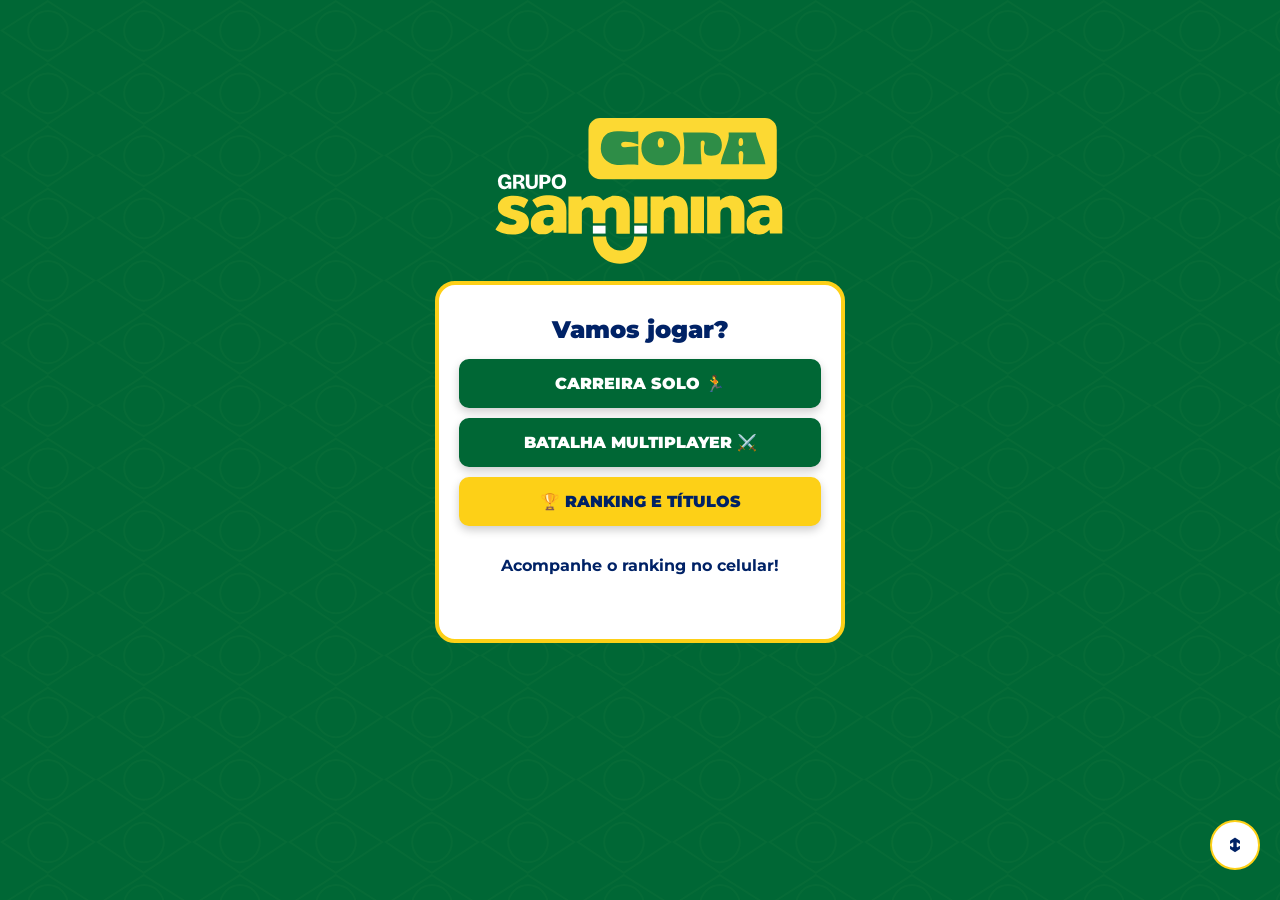
==== index.html @ c52ee36a "Up" ====
<!DOCTYPE html>
<html lang="pt-BR">
<head>
    <meta charset="UTF-8">
    <meta name="viewport" content="width=device-width, initial-scale=1.0">
    <title>Copa Saminina - O Conhecimento é Campeão</title>

    <script src="https://www.gstatic.com/firebasejs/9.1.0/firebase-app-compat.js"></script>
    <script src="https://www.gstatic.com/firebasejs/9.1.0/firebase-database-compat.js"></script>
    <script src="https://cdnjs.cloudflare.com/ajax/libs/qrcodejs/1.0.0/qrcode.min.js"></script>
    <script src="https://cdn.jsdelivr.net/npm/canvas-confetti@1.6.0/dist/confetti.browser.min.js"></script>

    <link rel="stylesheet" href="style.css?v=4.0">
    <link href="https://fonts.googleapis.com/css2?family=Montserrat:wght@400;700;900&display=swap" rel="stylesheet">
</head>
<body>

    <div class="main-wrapper">
        <div class="logo-container">
            <img src="logo/samininacopa.svg" class="logo-marca" onclick="verificarSenhaReset()">
        </div>

        <div class="quiz-container">
            
            <div id="tela-modo">
                <h2>Vamos jogar?</h2>
                <div class="botoes-modo">
                    <button onclick="selecionarModo('solo')" class="btn-modo">Carreira Solo 🏃</button>
                    <button onclick="selecionarModo('batalha')" class="btn-modo">Batalha Multiplayer ⚔️</button>
                    <button onclick="abrirRankingMestreInicio()" class="btn-modo btn-ranking">🏆 Ranking e Títulos</button>
                </div>
                <div class="qrcode-wrapper">
                    <p>Acompanhe o ranking no celular!</p>
                    <div id="qrcode-container"></div>
                </div>
            </div>

            <div id="tela-inicial" class="escondido">
                <div id="btn-voltar-registro" onclick="voltarParaModos()">✖</div>
                
                <h2>Registro dos Craques</h2>
                <div class="campos-cadastro">
                    <input type="text" id="input-nome1" placeholder="Nome Jogador 1" maxlength="18">
                    <div class="botoes-avatar" id="avatar-j1">
                        <img src="img/1.jpg" class="img-avatar-opcao" onclick="selecionarAvatar(1, 0, this)">
                        <img src="img/2.jpg" class="img-avatar-opcao" onclick="selecionarAvatar(1, 1, this)">
                        <img src="img/3.jpg" class="img-avatar-opcao" onclick="selecionarAvatar(1, 2, this)">
                        <img src="img/4.jpg" class="img-avatar-opcao" onclick="selecionarAvatar(1, 3, this)">
                    </div>
                    
                    <div id="container-avatar2" class="escondido">
                        <input type="text" id="input-nome2" placeholder="Nome Jogador 2" maxlength="18">
                        <div class="botoes-avatar" id="avatar-j2">
                            <img src="img/1.jpg" class="img-avatar-opcao" onclick="selecionarAvatar(2, 0, this)">
                            <img src="img/2.jpg" class="img-avatar-opcao" onclick="selecionarAvatar(2, 1, this)">
                            <img src="img/3.jpg" class="img-avatar-opcao" onclick="selecionarAvatar(2, 2, this)">
                            <img src="img/4.jpg" class="img-avatar-opcao" onclick="selecionarAvatar(2, 3, this)">
                        </div>
                    </div>
                </div>
                <button onclick="validarComeco()">Iniciar Partida</button>
            </div>

            <div id="tela-quiz" class="escondido">
                <div id="btn-desistir" onclick="confirmarDesistencia()">✖</div>
                
                <div class="placar-transmissao">
                    <div class="placar-item placar-item-j1">
                        <img id="img-avatar-placar1" src="" class="avatar-circular size-p">
                        <div class="placar-time" id="placar-nome-j1">JOGADOR 1</div>
                    </div>
                    <div class="placar-score">
                        <span id="placar-pts-j1">0</span>
                        <span class="placar-vs">X</span>
                        <span id="placar-pts-j2">0</span>
                    </div>
                    <div class="placar-item placar-item-j2">
                        <div class="placar-time" id="placar-nome-j2">JOGADOR 2</div>
                        <img id="img-avatar-placar2" src="" class="avatar-circular size-p">
                    </div>
                </div>

                <div id="quiz-content-area">
                    <div id="aviso-turno-nome" class="turno-destaque" style="margin-bottom: 15px; font-size: 20px;">Vez de: JOGADOR</div>
                    <div id="streak-popup" class="streak-msg"></div>
                    <div class="progresso" id="barra-progresso">Pergunta 1 de 10</div>
                    <h3 id="texto-pergunta">Pergunta?</h3>
                    <div id="feedback-acerto" class="escondido feedback-text">Gooooool! 🎉</div>
                    <div id="feedback-erro" class="escondido feedback-text">Para fora!</div>
                    <div id="area-botoes"></div>
                </div>
            </div>

            <div id="tela-resultado" class="escondido">
                <img id="img-avatar-vencedor" src="" class="avatar-circular size-g">
                <h2 id="titulo-vencedor">Fim de Jogo!</h2>
                <p id="mensagem-final" style="white-space: pre-line;"></p>
                
                <div id="secao-pesquisa">
                    <p style="margin-top: 15px; font-weight: 900; color: var(--color-blue);">O que achou da experiência?</p>
                    <div class="emoji-container">
                        <span class="emoji-btn" onclick="enviarPesquisa('amei')">😍</span>
                        <span class="emoji-btn" onclick="enviarPesquisa('curti')">🙂</span>
                        <span class="emoji-btn" onclick="enviarPesquisa('mais-ou-menos')">😐</span>
                        <span class="emoji-btn" onclick="enviarPesquisa('nao-curti')">🙁</span>
                    </div>
                </div>
                
                <button onclick="gerarDesafio()" class="btn-desafio">🔥 Desafiar Amigo</button>
                <button onclick="abrirRankingMestreResultado()" class="btn-ranking">🏆 Ranking Completo</button>
                <button onclick="location.reload()">Novo Jogo</button>
            </div>
        </div>

        <div id="timer-container" class="escondido">
            <div id="timer-display" class="timer-display">Tempo: 30s</div>
        </div>
    </div>

    <div id="modal-desafio" class="escondido modal-overlay" onclick="fecharModalDesafio()">
        <div class="modal-content" onclick="event.stopPropagation()">
            <span class="fechar-modal" onclick="fecharModalDesafio()">×</span>
            <h3>Duvido bater meu recorde! ⚽</h3>
            <div id="qrcode-desafio"></div>
        </div>
    </div>

    <button id="btn-musica-toggle" onclick="toggleMusica()">
        <span id="musica-icone">🔊</span>
    </button>

    <button id="btn-fullscreen" onclick="toggleFullscreen()">
        <span>↕️</span>
    </button>

    <script src="script.js"></script>
</body>
</html>
---- style.css ----
:root {
    --color-green: #006735;
    --color-yellow: #FDD017;
    --color-blue: #002266;
    --color-white: #FFFFFF;
    --color-red: #dc3545;
}

* {
    box-sizing: border-box;
    margin: 0;
    padding: 0;
    font-family: 'Montserrat', sans-serif;
}

body {
    background-color: var(--color-green);
    background-image: none;
    display: flex;
    justify-content: center;
    align-items: center;
    min-height: 10vh;
    margin: 0;
    padding: 0;
    overflow-x: hidden;
    position: relative;
}

body::before {
    content: "";
    position: fixed;
    inset: 0;
    background-image: url('logo/bk_1.svg');
    background-size: 15%;
    background-repeat: repeat;
    background-position: top left;
    opacity: 0.10;
    pointer-events: none;
    z-index: 0;
}

.escondido {
    display: none !important;
}

.main-wrapper {
    position: relative;
    z-index: 1;
    display: flex;
    flex-direction: column;
    align-items: center;
    width: 100%;
    max-width: 450px;
    padding: 20px;
}

.logo-container {
    margin-bottom: 2%;
    position: relative;
    z-index: 1;
}

.logo-marca {
    padding-top: 30%;
    width: 100%;
    height: auto;
    display: block;
    cursor: pointer;
    filter: none;
}

.quiz-container,
.tv-container {
    background: var(--color-white);
    border-radius: 20px;
    padding: 30px 20px;
    width: 100%;
    box-shadow: none;
    text-align: center;
    position: relative;
    border: 4px solid var(--color-yellow);
}

h2,
h3 {
    color: var(--color-blue);
    margin-bottom: 15px;
    font-weight: 900;
}

input[type="text"] {
    width: 100%;
    padding: 15px;
    border: 2px solid #ccc;
    border-radius: 10px;
    margin-bottom: 10px;
    font-size: 16px;
    font-weight: bold;
    text-align: center;
    text-transform: uppercase;
    color: var(--color-blue);
}

input[type="text"]:focus {
    border-color: var(--color-blue);
    outline: none;
}

button {
    background: var(--color-blue);
    color: var(--color-white);
    border: none;
    padding: 15px;
    border-radius: 10px;
    font-weight: 900;
    font-size: 16px;
    cursor: pointer;
    width: 100%;
    margin-bottom: 10px;
    transition: 0.2s;
    text-transform: uppercase;
    box-shadow: 0 4px 10px rgba(0, 0, 0, 0.2);
}

button:active {
    transform: scale(0.95);
}

.btn-modo {
    background: var(--color-green);
}

.btn-ranking {
    background: var(--color-yellow);
    color: var(--color-blue);
}

.btn-desafio {
    background: #25D366;
    color: white;
}

#tela-inicial {
    position: relative;
    padding-top: 10px;
}

#btn-voltar-registro {
    position: absolute;
    top: -14px;
    right: -14px;
    width: 38px;
    height: 38px;
    border-radius: 50%;
    background: var(--color-red);
    color: #fff;
    display: flex;
    align-items: center;
    justify-content: center;
    font-size: 18px;
    font-weight: 900;
    cursor: pointer;
    border: 3px solid #fff;
    z-index: 20;
    box-shadow: none;
}

.campos-cadastro {
    display: flex;
    flex-direction: column;
    gap: 8px;
}

.botoes-avatar {
    display: flex;
    justify-content: center;
    gap: 10px;
    margin-bottom: 20px;
}

.img-avatar-opcao {
    width: 60px;
    height: 60px;
    border-radius: 50%;
    border: 3px solid transparent;
    cursor: pointer;
    transition: 0.2s;
    object-fit: cover;
}

.img-avatar-opcao.selecionado {
    border-color: var(--color-yellow);
    transform: scale(1.1);
    box-shadow: 0 0 10px var(--color-yellow);
}

.avatar-circular {
    border-radius: 50%;
    object-fit: cover;
    border: 3px solid var(--color-yellow);
    background: white;
}

.size-p {
    width: 50px;
    height: 50px;
}

.size-g {
    width: 120px;
    height: 120px;
    margin: 0 auto 15px;
    display: block;
}

#tela-quiz {
    display: flex;
    flex-direction: column;
    align-items: center;
    position: relative;
}

#btn-desistir {
    position: absolute;
    top: -20px;
    right: -20px;
    background: var(--color-red);
    color: white;
    width: 40px;
    height: 40px;
    border-radius: 50%;
    display: flex;
    align-items: center;
    justify-content: center;
    font-weight: 900;
    cursor: pointer;
    border: 3px solid white;
    box-shadow: none;
    z-index: 20;
}

.placar-transmissao {
    background: var(--color-blue);
    color: white;
    display: flex;
    align-items: center;
    justify-content: space-between;
    padding: 15px 10px;
    border-radius: 10px;
    border-bottom: 4px solid var(--color-yellow);
    margin-bottom: 25px;
    font-family: 'Montserrat', sans-serif;
    box-shadow: none;
    width: 100%;
}

.placar-item {
    display: flex;
    align-items: center;
    gap: 8px;
    flex: 1;
    transition: opacity 0.3s ease;
}

.placar-item-j1 {
    justify-content: flex-end;
}

.placar-item-j2 {
    justify-content: flex-start;
}

.placar-time {
    font-weight: 900;
    font-size: 13px;
    text-transform: uppercase;
    max-width: 75px;
    word-wrap: break-word;
    line-height: 1.1;
}

.placar-item-j1 .placar-time {
    text-align: right;
}

.placar-item-j2 .placar-time {
    text-align: left;
}

.placar-score {
    background: var(--color-yellow);
    color: var(--color-blue);
    padding: 5px 15px;
    font-size: 26px;
    font-weight: 900;
    border-radius: 8px;
    margin: 0 10px;
    min-width: 90px;
    text-align: center;
    display: flex;
    align-items: center;
    justify-content: center;
}

.placar-vs {
    font-size: 14px;
    font-weight: 400;
    margin: 0 8px;
    opacity: 0.7;
}

#quiz-content-area {
    display: flex;
    flex-direction: column;
    align-items: center;
    width: 100%;
}

.progresso {
    color: #666;
    font-size: 14px;
    margin-bottom: 10px;
    font-weight: bold;
    text-transform: uppercase;
}

#texto-pergunta {
    color: var(--color-blue);
    font-size: 18px;
    margin-bottom: 20px;
    font-weight: 900;
    line-height: 1.4;
}

.btn-resposta {
    background: white;
    color: var(--color-blue);
    border: 2px solid var(--color-blue);
    margin-bottom: 10px;
}

.btn-resposta:hover {
    background: #f0f4ff;
}

.btn-resposta.correta {
    background: var(--color-green);
    color: white;
    border-color: var(--color-green);
}

.btn-resposta.errada {
    background: var(--color-red);
    color: white;
    border-color: var(--color-red);
}

.ouro-active {
    border: 4px solid #DAA520 !important;
    box-shadow: 0 0 20px rgba(218, 165, 32, 0.5) !important;
}

.feedback-text {
    font-size: 24px;
    font-weight: 900;
    margin: 10px 0;
    text-transform: uppercase;
}

#feedback-acerto {
    color: var(--color-green);
}

#feedback-erro {
    color: var(--color-red);
}

.streak-msg {
    color: #DAA520;
    font-weight: 900;
    font-size: 16px;
    min-height: 20px;
    margin-bottom: 10px;
}

#aviso-turno-nome {
    text-align: center;
}

.turno-destaque {
    background: var(--color-yellow);
    color: var(--color-blue);
    font-weight: 900;
    font-size: 18px;
    padding: 10px 18px;
    border-radius: 12px;
    display: inline-block;
    margin-bottom: 15px;
    border: 2px solid var(--color-blue);
    box-shadow: none;
    text-transform: uppercase;
}

.lista-ranking-container {
    max-height: 350px;
    overflow-y: auto;
    padding-right: 5px;
    margin-bottom: 15px;
}

.lista-ranking-container::-webkit-scrollbar {
    width: 8px;
}

.lista-ranking-container::-webkit-scrollbar-thumb {
    background: var(--color-yellow);
    border-radius: 10px;
}

.ranking-item {
    display: flex;
    align-items: center;
    background: #f8f9fa;
    margin-bottom: 10px;
    padding: 10px;
    border-radius: 10px;
    border: 1px solid #ddd;
    text-align: left;
}

.ranking-pos {
    width: 40px;
    font-weight: 900;
    color: var(--color-blue);
    text-align: center;
}

.ranking-avatar {
    width: 45px;
    height: 45px;
    border-radius: 50%;
    border: 2px solid var(--color-yellow);
    margin: 0 15px;
    object-fit: cover;
}

.ranking-info {
    flex-grow: 1;
    color: var(--color-blue);
    line-height: 1.3;
    font-size: 14px;
}

.ranking-info b {
    font-size: 16px;
    text-transform: uppercase;
}

.ranking-info span {
    color: #555;
    font-size: 12px;
    font-weight: bold;
}

.divisor {
    border: 0;
    border-top: 2px dashed #ccc;
    margin: 15px 0;
}

.faixa-transmissao {
    position: fixed;
    left: 0;
    width: 100%;
    background: var(--color-yellow);
    color: var(--color-blue);
    padding: 12px 0;
    font-size: 18px;
    font-weight: 900;
    text-transform: uppercase;
    z-index: 2000;
    display: flex;
    white-space: nowrap;
    box-shadow: none;
    overflow: hidden;
}

.faixa-top {
    top: 0;
    border-bottom: 3px solid #002266;
}

.faixa-bottom {
    bottom: 0;
    border-top: 3px solid #002266;
}

.marquee-content {
    display: flex;
    animation: rolarTexto 40s linear infinite;
}

.marquee-texto {
    padding-right: 50px;
}

@keyframes rolarTexto {
    0% {
        transform: translateX(0);
    }
    100% {
        transform: translateX(-50%);
    }
}

.texto-destaque {
    color: var(--color-green);
    text-shadow: 1px 1px 0px #fff;
}

.qrcode-wrapper {
    margin-top: 20px;
    font-weight: bold;
    color: var(--color-blue);
}

#qrcode-container,
#qrcode-desafio {
    display: inline-block;
    justify-content: center;
    margin-top: 10px;
    padding: 10px;
    background: white;
    border-radius: 10px;
}

.emoji-container {
    display: flex;
    justify-content: center;
    gap: 15px;
    margin: 15px 0;
}

.emoji-btn {
    font-size: 30px;
    cursor: pointer;
    transition: 0.2s;
}

.emoji-btn:hover {
    transform: scale(1.3);
}

.modal-overlay {
    position: fixed;
    top: 0;
    left: 0;
    width: 100%;
    height: 100%;
    background: rgba(0, 0, 0, 0.8);
    display: flex;
    justify-content: center;
    align-items: center;
    z-index: 3000;
}

.modal-content {
    background: white;
    padding: 30px;
    border-radius: 20px;
    text-align: center;
    position: relative;
    max-width: 320px;
    border: 4px solid var(--color-yellow);
}

.fechar-modal {
    position: absolute;
    top: 5px;
    right: 15px;
    font-size: 30px;
    font-weight: bold;
    cursor: pointer;
    color: #333;
}

#timer-container {
    position: fixed;
    top: 15px;
    background: white;
    color: var(--color-blue);
    padding: 10px 25px;
    border-radius: 10px;
    font-weight: 900;
    font-size: 18px;
    box-shadow: none;
    z-index: 100;
    border: 3px solid var(--color-yellow);
}

#btn-musica-toggle,
#btn-fullscreen {
    position: fixed;
    bottom: 20px;
    width: 50px;
    height: 50px;
    border-radius: 50%;
    padding: 0;
    justify-content: center;
    align-items: center;
    font-size: 20px;
    background: white;
    color: var(--color-blue);
    box-shadow: none;
    z-index: 100;
    border: 2px solid var(--color-yellow);
}

#btn-musica-toggle {
    left: 20px;
    display: none;
}

#btn-musica-toggle.visivel {
    display: flex;
}

#btn-fullscreen {
    right: 20px;
    display: flex;
}
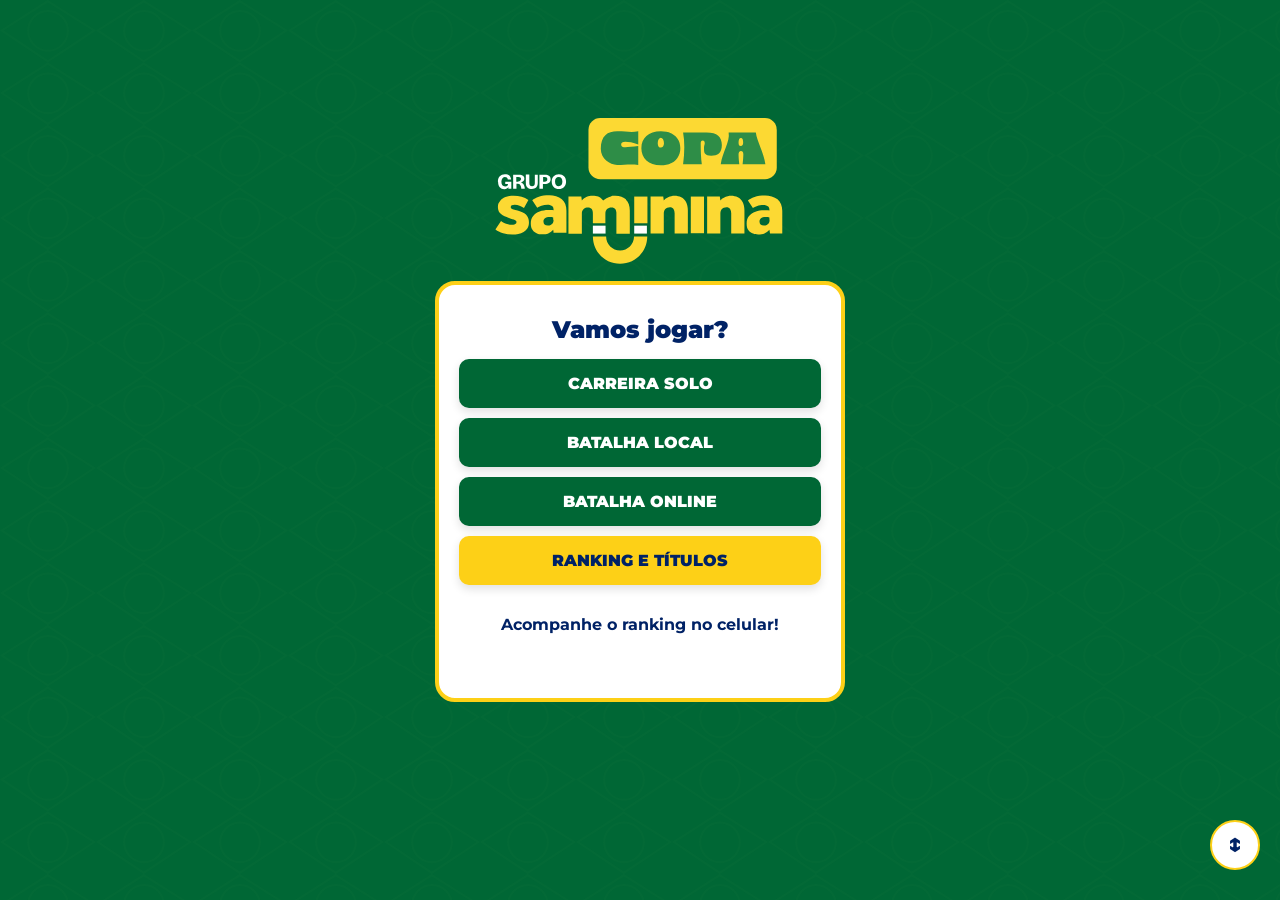
==== commit e923805b: "Up" ====
--- a/index.html
+++ b/index.html
@@ -1,138 +1,169 @@
-<!DOCTYPE html>
-<html lang="pt-BR">
-<head>
-    <meta charset="UTF-8">
-    <meta name="viewport" content="width=device-width, initial-scale=1.0">
-    <title>Copa Saminina - O Conhecimento é Campeão</title>
-
-    <script src="https://www.gstatic.com/firebasejs/9.1.0/firebase-app-compat.js"></script>
-    <script src="https://www.gstatic.com/firebasejs/9.1.0/firebase-database-compat.js"></script>
-    <script src="https://cdnjs.cloudflare.com/ajax/libs/qrcodejs/1.0.0/qrcode.min.js"></script>
-    <script src="https://cdn.jsdelivr.net/npm/canvas-confetti@1.6.0/dist/confetti.browser.min.js"></script>
-
-    <link rel="stylesheet" href="style.css?v=4.0">
-    <link href="https://fonts.googleapis.com/css2?family=Montserrat:wght@400;700;900&display=swap" rel="stylesheet">
-</head>
-<body>
-
-    <div class="main-wrapper">
-        <div class="logo-container">
-            <img src="logo/samininacopa.svg" class="logo-marca" onclick="verificarSenhaReset()">
-        </div>
-
-        <div class="quiz-container">
-            
-            <div id="tela-modo">
-                <h2>Vamos jogar?</h2>
-                <div class="botoes-modo">
-                    <button onclick="selecionarModo('solo')" class="btn-modo">Carreira Solo 🏃</button>
-                    <button onclick="selecionarModo('batalha')" class="btn-modo">Batalha Multiplayer ⚔️</button>
-                    <button onclick="abrirRankingMestreInicio()" class="btn-modo btn-ranking">🏆 Ranking e Títulos</button>
-                </div>
-                <div class="qrcode-wrapper">
-                    <p>Acompanhe o ranking no celular!</p>
-                    <div id="qrcode-container"></div>
-                </div>
-            </div>
-
-            <div id="tela-inicial" class="escondido">
-                <div id="btn-voltar-registro" onclick="voltarParaModos()">✖</div>
-                
-                <h2>Registro dos Craques</h2>
-                <div class="campos-cadastro">
-                    <input type="text" id="input-nome1" placeholder="Nome Jogador 1" maxlength="18">
-                    <div class="botoes-avatar" id="avatar-j1">
-                        <img src="img/1.jpg" class="img-avatar-opcao" onclick="selecionarAvatar(1, 0, this)">
-                        <img src="img/2.jpg" class="img-avatar-opcao" onclick="selecionarAvatar(1, 1, this)">
-                        <img src="img/3.jpg" class="img-avatar-opcao" onclick="selecionarAvatar(1, 2, this)">
-                        <img src="img/4.jpg" class="img-avatar-opcao" onclick="selecionarAvatar(1, 3, this)">
-                    </div>
-                    
-                    <div id="container-avatar2" class="escondido">
-                        <input type="text" id="input-nome2" placeholder="Nome Jogador 2" maxlength="18">
-                        <div class="botoes-avatar" id="avatar-j2">
-                            <img src="img/1.jpg" class="img-avatar-opcao" onclick="selecionarAvatar(2, 0, this)">
-                            <img src="img/2.jpg" class="img-avatar-opcao" onclick="selecionarAvatar(2, 1, this)">
-                            <img src="img/3.jpg" class="img-avatar-opcao" onclick="selecionarAvatar(2, 2, this)">
-                            <img src="img/4.jpg" class="img-avatar-opcao" onclick="selecionarAvatar(2, 3, this)">
-                        </div>
-                    </div>
-                </div>
-                <button onclick="validarComeco()">Iniciar Partida</button>
-            </div>
-
-            <div id="tela-quiz" class="escondido">
-                <div id="btn-desistir" onclick="confirmarDesistencia()">✖</div>
-                
-                <div class="placar-transmissao">
-                    <div class="placar-item placar-item-j1">
-                        <img id="img-avatar-placar1" src="" class="avatar-circular size-p">
-                        <div class="placar-time" id="placar-nome-j1">JOGADOR 1</div>
-                    </div>
-                    <div class="placar-score">
-                        <span id="placar-pts-j1">0</span>
-                        <span class="placar-vs">X</span>
-                        <span id="placar-pts-j2">0</span>
-                    </div>
-                    <div class="placar-item placar-item-j2">
-                        <div class="placar-time" id="placar-nome-j2">JOGADOR 2</div>
-                        <img id="img-avatar-placar2" src="" class="avatar-circular size-p">
-                    </div>
-                </div>
-
-                <div id="quiz-content-area">
-                    <div id="aviso-turno-nome" class="turno-destaque" style="margin-bottom: 15px; font-size: 20px;">Vez de: JOGADOR</div>
-                    <div id="streak-popup" class="streak-msg"></div>
-                    <div class="progresso" id="barra-progresso">Pergunta 1 de 10</div>
-                    <h3 id="texto-pergunta">Pergunta?</h3>
-                    <div id="feedback-acerto" class="escondido feedback-text">Gooooool! 🎉</div>
-                    <div id="feedback-erro" class="escondido feedback-text">Para fora!</div>
-                    <div id="area-botoes"></div>
-                </div>
-            </div>
-
-            <div id="tela-resultado" class="escondido">
-                <img id="img-avatar-vencedor" src="" class="avatar-circular size-g">
-                <h2 id="titulo-vencedor">Fim de Jogo!</h2>
-                <p id="mensagem-final" style="white-space: pre-line;"></p>
-                
-                <div id="secao-pesquisa">
-                    <p style="margin-top: 15px; font-weight: 900; color: var(--color-blue);">O que achou da experiência?</p>
-                    <div class="emoji-container">
-                        <span class="emoji-btn" onclick="enviarPesquisa('amei')">😍</span>
-                        <span class="emoji-btn" onclick="enviarPesquisa('curti')">🙂</span>
-                        <span class="emoji-btn" onclick="enviarPesquisa('mais-ou-menos')">😐</span>
-                        <span class="emoji-btn" onclick="enviarPesquisa('nao-curti')">🙁</span>
-                    </div>
-                </div>
-                
-                <button onclick="gerarDesafio()" class="btn-desafio">🔥 Desafiar Amigo</button>
-                <button onclick="abrirRankingMestreResultado()" class="btn-ranking">🏆 Ranking Completo</button>
-                <button onclick="location.reload()">Novo Jogo</button>
-            </div>
-        </div>
-
-        <div id="timer-container" class="escondido">
-            <div id="timer-display" class="timer-display">Tempo: 30s</div>
-        </div>
-    </div>
-
-    <div id="modal-desafio" class="escondido modal-overlay" onclick="fecharModalDesafio()">
-        <div class="modal-content" onclick="event.stopPropagation()">
-            <span class="fechar-modal" onclick="fecharModalDesafio()">×</span>
-            <h3>Duvido bater meu recorde! ⚽</h3>
-            <div id="qrcode-desafio"></div>
-        </div>
-    </div>
-
-    <button id="btn-musica-toggle" onclick="toggleMusica()">
-        <span id="musica-icone">🔊</span>
-    </button>
-
-    <button id="btn-fullscreen" onclick="toggleFullscreen()">
-        <span>↕️</span>
-    </button>
-
-    <script src="script.js"></script>
-</body>
-</html>+<!DOCTYPE html>
+<html lang="pt-BR">
+<head>
+    <meta charset="UTF-8">
+    <meta name="viewport" content="width=device-width, initial-scale=1.0">
+    <title>Copa Saminina - O Conhecimento é Campeão</title>
+
+    <script src="https://www.gstatic.com/firebasejs/9.1.0/firebase-app-compat.js"></script>
+    <script src="https://www.gstatic.com/firebasejs/9.1.0/firebase-database-compat.js"></script>
+    <script src="https://cdnjs.cloudflare.com/ajax/libs/qrcodejs/1.0.0/qrcode.min.js"></script>
+    <script src="https://cdn.jsdelivr.net/npm/canvas-confetti@1.6.0/dist/confetti.browser.min.js"></script>
+
+    <link rel="stylesheet" href="style.css?v=8.0">
+    <link href="https://fonts.googleapis.com/css2?family=Montserrat:wght@400;700;900&display=swap" rel="stylesheet">
+</head>
+<body>
+    <div id="modal-compartilhar" class="escondido modal-overlay" onclick="fecharModalCompartilhar()">
+  <div class="modal-content" onclick="event.stopPropagation()">
+    <span class="fechar-modal" onclick="fecharModalCompartilhar()">×</span>
+    <h3>Sala criada com sucesso</h3>
+    <p>Compartilhe o link com seu amigo para ele entrar na partida.</p>
+
+    <input type="text" id="input-link-sala" readonly>
+
+    <button onclick="copiarLinkSala()">Copiar link</button>
+    <button onclick="compartilharWhatsapp()" class="btn-desafio">Enviar no WhatsApp</button>
+
+    <p style="margin-top: 10px;">Aguardando o amigo entrar...</p>
+  </div>
+</div>
+
+    <div class="main-wrapper">
+        <div class="logo-container">
+            <img src="logo/samininacopa.svg" class="logo-marca" onclick="verificarSenhaReset()" alt="Copa Saminina">
+        </div>
+
+        <div class="quiz-container">
+            <div id="tela-modo">
+                <h2>Vamos jogar?</h2>
+                <div class="botoes-modo">
+                    <button onclick="selecionarModo('solo')" class="btn-modo">Carreira Solo</button>
+                    <button onclick="selecionarModo('local')" class="btn-modo">Batalha Local</button>
+                    <button onclick="selecionarModo('online')" class="btn-modo">Batalha Online</button>
+                    <button onclick="abrirRankingMestreInicio()" class="btn-modo btn-ranking">Ranking e Títulos</button>
+                </div>
+                <div class="qrcode-wrapper">
+                    <p>Acompanhe o ranking no celular!</p>
+                    <div id="qrcode-container"></div>
+                </div>
+            </div>
+
+            <div id="tela-inicial" class="escondido">
+                <div id="btn-voltar-registro" onclick="voltarParaModos()">✖</div>
+
+                <h2 id="titulo-registro">Registro dos Craques</h2>
+
+                <div class="campos-cadastro">
+                    <input type="text" id="input-nome1" placeholder="Nome do Jogador" maxlength="18">
+                    <div class="botoes-avatar" id="avatar-j1">
+                        <img src="img/1.jpg" class="img-avatar-opcao" onclick="selecionarAvatar(1, 0, this)">
+                        <img src="img/2.jpg" class="img-avatar-opcao" onclick="selecionarAvatar(1, 1, this)">
+                        <img src="img/3.jpg" class="img-avatar-opcao" onclick="selecionarAvatar(1, 2, this)">
+                        <img src="img/4.jpg" class="img-avatar-opcao" onclick="selecionarAvatar(1, 3, this)">
+                    </div>
+
+                    <div id="container-avatar2" class="escondido">
+                        <input type="text" id="input-nome2" placeholder="Nome do Jogador 2" maxlength="18">
+                        <div class="botoes-avatar" id="avatar-j2">
+                            <img src="img/1.jpg" class="img-avatar-opcao" onclick="selecionarAvatar(2, 0, this)">
+                            <img src="img/2.jpg" class="img-avatar-opcao" onclick="selecionarAvatar(2, 1, this)">
+                            <img src="img/3.jpg" class="img-avatar-opcao" onclick="selecionarAvatar(2, 2, this)">
+                            <img src="img/4.jpg" class="img-avatar-opcao" onclick="selecionarAvatar(2, 3, this)">
+                        </div>
+                    </div>
+                </div>
+
+                <div id="painel-online" class="escondido online-panel">
+                    <p id="online-label-convite" class="online-status escondido"></p>
+                    <div id="online-acoes-entrada" class="online-actions escondido">
+                        <button id="btn-criar-sala" onclick="criarSalaOnline()" class="btn-modo">Criar sala online</button>
+                        <button id="btn-entrar-sala" onclick="entrarSalaOnline()" class="btn-modo escondido">Entrar na sala</button>
+                    </div>
+
+                    <div id="bloco-link-sala" class="escondido">
+                        <p id="online-status-text" class="online-status">Aguardando seu amigo entrar...</p>
+                        <div class="sala-link-box">
+                            <input type="text" id="input-link-sala" readonly>
+                        </div>
+                        <div class="online-actions two-buttons">
+                            <button onclick="compartilharSalaWhatsApp()" class="btn-desafio">Enviar no WhatsApp</button>
+                            <button onclick="copiarLinkSala()" class="btn-ranking">Copiar link</button>
+                        </div>
+                    </div>
+                </div>
+
+                <button id="btn-iniciar-local" onclick="validarComeco()">Iniciar Partida</button>
+            </div>
+
+            <div id="tela-quiz" class="escondido">
+                <div id="btn-desistir" onclick="confirmarDesistencia()">✖</div>
+
+                <div class="placar-transmissao">
+                    <div class="placar-item placar-item-j1">
+                        <img id="img-avatar-placar1" src="" class="avatar-circular size-p">
+                        <div class="placar-time" id="placar-nome-j1">JOGADOR 1</div>
+                    </div>
+                    <div class="placar-score">
+                        <span id="placar-pts-j1">0</span>
+                        <span class="placar-vs">X</span>
+                        <span id="placar-pts-j2">0</span>
+                    </div>
+                    <div class="placar-item placar-item-j2">
+                        <div class="placar-time" id="placar-nome-j2">JOGADOR 2</div>
+                        <img id="img-avatar-placar2" src="" class="avatar-circular size-p">
+                    </div>
+                </div>
+
+                <div id="quiz-content-area">
+                    <div id="aviso-turno-nome" class="turno-destaque">Vez de: JOGADOR</div>
+                    <div id="online-espera-msg" class="online-espera escondido">Aguardando a resposta do outro jogador...</div>
+                    <div id="streak-popup" class="streak-msg"></div>
+                    <div class="progresso" id="barra-progresso">Pergunta 1 de 10</div>
+                    <h3 id="texto-pergunta">Pergunta?</h3>
+                    <div id="feedback-acerto" class="escondido feedback-text">Gooooool!</div>
+                    <div id="feedback-erro" class="escondido feedback-text">Para fora!</div>
+                    <div id="area-botoes"></div>
+                </div>
+            </div>
+
+            <div id="tela-resultado" class="escondido">
+                <img id="img-avatar-vencedor" src="" class="avatar-circular size-g">
+                <h2 id="titulo-vencedor">Fim de Jogo!</h2>
+                <p id="mensagem-final" style="white-space: pre-line;"></p>
+
+                <div id="secao-pesquisa">
+                    <p style="margin-top: 15px; font-weight: 900; color: var(--color-blue);">O que achou da experiência?</p>
+                    <div class="emoji-container">
+                        <span class="emoji-btn" onclick="enviarPesquisa('amei')">😍</span>
+                        <span class="emoji-btn" onclick="enviarPesquisa('curti')">🙂</span>
+                        <span class="emoji-btn" onclick="enviarPesquisa('mais-ou-menos')">😐</span>
+                        <span class="emoji-btn" onclick="enviarPesquisa('nao-curti')">🙁</span>
+                    </div>
+                </div>
+
+                <button onclick="gerarDesafio()" class="btn-desafio">Desafiar amigo</button>
+                <button onclick="abrirRankingMestreResultado()" class="btn-ranking">Ranking completo</button>
+                <button onclick="location.href='index.html'">Novo jogo</button>
+            </div>
+        </div>
+
+        <div id="timer-container" class="escondido">
+            <div id="timer-display" class="timer-display">Tempo: 30s</div>
+        </div>
+    </div>
+
+    <div id="modal-desafio" class="escondido modal-overlay" onclick="fecharModalDesafio()">
+        <div class="modal-content" onclick="event.stopPropagation()">
+            <span class="fechar-modal" onclick="fecharModalDesafio()">×</span>
+            <h3>Duvido bater meu recorde!</h3>
+            <div id="qrcode-desafio"></div>
+        </div>
+    </div>
+
+    <button id="btn-musica-toggle" onclick="toggleMusica()"><span id="musica-icone">🔊</span></button>
+    <button id="btn-fullscreen" onclick="toggleFullscreen()"><span>↕️</span></button>
+
+    <script src="script.js"></script>
+</body>
+</html>
--- a/style.css
+++ b/style.css
@@ -1,631 +1,605 @@
-:root {
-    --color-green: #006735;
-    --color-yellow: #FDD017;
-    --color-blue: #002266;
-    --color-white: #FFFFFF;
-    --color-red: #dc3545;
-}
-
-* {
-    box-sizing: border-box;
-    margin: 0;
-    padding: 0;
-    font-family: 'Montserrat', sans-serif;
-}
-
-body {
-    background-color: var(--color-green);
-    background-image: none;
-    display: flex;
-    justify-content: center;
-    align-items: center;
-    min-height: 10vh;
-    margin: 0;
-    padding: 0;
-    overflow-x: hidden;
-    position: relative;
-}
-
-body::before {
-    content: "";
-    position: fixed;
-    inset: 0;
-    background-image: url('logo/bk_1.svg');
-    background-size: 15%;
-    background-repeat: repeat;
-    background-position: top left;
-    opacity: 0.10;
-    pointer-events: none;
-    z-index: 0;
-}
-
-.escondido {
-    display: none !important;
-}
-
-.main-wrapper {
-    position: relative;
-    z-index: 1;
-    display: flex;
-    flex-direction: column;
-    align-items: center;
-    width: 100%;
-    max-width: 450px;
-    padding: 20px;
-}
-
-.logo-container {
-    margin-bottom: 2%;
-    position: relative;
-    z-index: 1;
-}
-
-.logo-marca {
-    padding-top: 30%;
-    width: 100%;
-    height: auto;
-    display: block;
-    cursor: pointer;
-    filter: none;
-}
-
-.quiz-container,
-.tv-container {
-    background: var(--color-white);
-    border-radius: 20px;
-    padding: 30px 20px;
-    width: 100%;
-    box-shadow: none;
-    text-align: center;
-    position: relative;
-    border: 4px solid var(--color-yellow);
-}
-
-h2,
-h3 {
-    color: var(--color-blue);
-    margin-bottom: 15px;
-    font-weight: 900;
-}
-
-input[type="text"] {
-    width: 100%;
-    padding: 15px;
-    border: 2px solid #ccc;
-    border-radius: 10px;
-    margin-bottom: 10px;
-    font-size: 16px;
-    font-weight: bold;
-    text-align: center;
-    text-transform: uppercase;
-    color: var(--color-blue);
-}
-
-input[type="text"]:focus {
-    border-color: var(--color-blue);
-    outline: none;
-}
-
-button {
-    background: var(--color-blue);
-    color: var(--color-white);
-    border: none;
-    padding: 15px;
-    border-radius: 10px;
-    font-weight: 900;
-    font-size: 16px;
-    cursor: pointer;
-    width: 100%;
-    margin-bottom: 10px;
-    transition: 0.2s;
-    text-transform: uppercase;
-    box-shadow: 0 4px 10px rgba(0, 0, 0, 0.2);
-}
-
-button:active {
-    transform: scale(0.95);
-}
-
-.btn-modo {
-    background: var(--color-green);
-}
-
-.btn-ranking {
-    background: var(--color-yellow);
-    color: var(--color-blue);
-}
-
-.btn-desafio {
-    background: #25D366;
-    color: white;
-}
-
-#tela-inicial {
-    position: relative;
-    padding-top: 10px;
-}
-
-#btn-voltar-registro {
-    position: absolute;
-    top: -14px;
-    right: -14px;
-    width: 38px;
-    height: 38px;
-    border-radius: 50%;
-    background: var(--color-red);
-    color: #fff;
-    display: flex;
-    align-items: center;
-    justify-content: center;
-    font-size: 18px;
-    font-weight: 900;
-    cursor: pointer;
-    border: 3px solid #fff;
-    z-index: 20;
-    box-shadow: none;
-}
-
-.campos-cadastro {
-    display: flex;
-    flex-direction: column;
-    gap: 8px;
-}
-
-.botoes-avatar {
-    display: flex;
-    justify-content: center;
-    gap: 10px;
-    margin-bottom: 20px;
-}
-
-.img-avatar-opcao {
-    width: 60px;
-    height: 60px;
-    border-radius: 50%;
-    border: 3px solid transparent;
-    cursor: pointer;
-    transition: 0.2s;
-    object-fit: cover;
-}
-
-.img-avatar-opcao.selecionado {
-    border-color: var(--color-yellow);
-    transform: scale(1.1);
-    box-shadow: 0 0 10px var(--color-yellow);
-}
-
-.avatar-circular {
-    border-radius: 50%;
-    object-fit: cover;
-    border: 3px solid var(--color-yellow);
-    background: white;
-}
-
-.size-p {
-    width: 50px;
-    height: 50px;
-}
-
-.size-g {
-    width: 120px;
-    height: 120px;
-    margin: 0 auto 15px;
-    display: block;
-}
-
-#tela-quiz {
-    display: flex;
-    flex-direction: column;
-    align-items: center;
-    position: relative;
-}
-
-#btn-desistir {
-    position: absolute;
-    top: -20px;
-    right: -20px;
-    background: var(--color-red);
-    color: white;
-    width: 40px;
-    height: 40px;
-    border-radius: 50%;
-    display: flex;
-    align-items: center;
-    justify-content: center;
-    font-weight: 900;
-    cursor: pointer;
-    border: 3px solid white;
-    box-shadow: none;
-    z-index: 20;
-}
-
-.placar-transmissao {
-    background: var(--color-blue);
-    color: white;
-    display: flex;
-    align-items: center;
-    justify-content: space-between;
-    padding: 15px 10px;
-    border-radius: 10px;
-    border-bottom: 4px solid var(--color-yellow);
-    margin-bottom: 25px;
-    font-family: 'Montserrat', sans-serif;
-    box-shadow: none;
-    width: 100%;
-}
-
-.placar-item {
-    display: flex;
-    align-items: center;
-    gap: 8px;
-    flex: 1;
-    transition: opacity 0.3s ease;
-}
-
-.placar-item-j1 {
-    justify-content: flex-end;
-}
-
-.placar-item-j2 {
-    justify-content: flex-start;
-}
-
-.placar-time {
-    font-weight: 900;
-    font-size: 13px;
-    text-transform: uppercase;
-    max-width: 75px;
-    word-wrap: break-word;
-    line-height: 1.1;
-}
-
-.placar-item-j1 .placar-time {
-    text-align: right;
-}
-
-.placar-item-j2 .placar-time {
-    text-align: left;
-}
-
-.placar-score {
-    background: var(--color-yellow);
-    color: var(--color-blue);
-    padding: 5px 15px;
-    font-size: 26px;
-    font-weight: 900;
-    border-radius: 8px;
-    margin: 0 10px;
-    min-width: 90px;
-    text-align: center;
-    display: flex;
-    align-items: center;
-    justify-content: center;
-}
-
-.placar-vs {
-    font-size: 14px;
-    font-weight: 400;
-    margin: 0 8px;
-    opacity: 0.7;
-}
-
-#quiz-content-area {
-    display: flex;
-    flex-direction: column;
-    align-items: center;
-    width: 100%;
-}
-
-.progresso {
-    color: #666;
-    font-size: 14px;
-    margin-bottom: 10px;
-    font-weight: bold;
-    text-transform: uppercase;
-}
-
-#texto-pergunta {
-    color: var(--color-blue);
-    font-size: 18px;
-    margin-bottom: 20px;
-    font-weight: 900;
-    line-height: 1.4;
-}
-
-.btn-resposta {
-    background: white;
-    color: var(--color-blue);
-    border: 2px solid var(--color-blue);
-    margin-bottom: 10px;
-}
-
-.btn-resposta:hover {
-    background: #f0f4ff;
-}
-
-.btn-resposta.correta {
-    background: var(--color-green);
-    color: white;
-    border-color: var(--color-green);
-}
-
-.btn-resposta.errada {
-    background: var(--color-red);
-    color: white;
-    border-color: var(--color-red);
-}
-
-.ouro-active {
-    border: 4px solid #DAA520 !important;
-    box-shadow: 0 0 20px rgba(218, 165, 32, 0.5) !important;
-}
-
-.feedback-text {
-    font-size: 24px;
-    font-weight: 900;
-    margin: 10px 0;
-    text-transform: uppercase;
-}
-
-#feedback-acerto {
-    color: var(--color-green);
-}
-
-#feedback-erro {
-    color: var(--color-red);
-}
-
-.streak-msg {
-    color: #DAA520;
-    font-weight: 900;
-    font-size: 16px;
-    min-height: 20px;
-    margin-bottom: 10px;
-}
-
-#aviso-turno-nome {
-    text-align: center;
-}
-
-.turno-destaque {
-    background: var(--color-yellow);
-    color: var(--color-blue);
-    font-weight: 900;
-    font-size: 18px;
-    padding: 10px 18px;
-    border-radius: 12px;
-    display: inline-block;
-    margin-bottom: 15px;
-    border: 2px solid var(--color-blue);
-    box-shadow: none;
-    text-transform: uppercase;
-}
-
-.lista-ranking-container {
-    max-height: 350px;
-    overflow-y: auto;
-    padding-right: 5px;
-    margin-bottom: 15px;
-}
-
-.lista-ranking-container::-webkit-scrollbar {
-    width: 8px;
-}
-
-.lista-ranking-container::-webkit-scrollbar-thumb {
-    background: var(--color-yellow);
-    border-radius: 10px;
-}
-
-.ranking-item {
-    display: flex;
-    align-items: center;
-    background: #f8f9fa;
-    margin-bottom: 10px;
-    padding: 10px;
-    border-radius: 10px;
-    border: 1px solid #ddd;
-    text-align: left;
-}
-
-.ranking-pos {
-    width: 40px;
-    font-weight: 900;
-    color: var(--color-blue);
-    text-align: center;
-}
-
-.ranking-avatar {
-    width: 45px;
-    height: 45px;
-    border-radius: 50%;
-    border: 2px solid var(--color-yellow);
-    margin: 0 15px;
-    object-fit: cover;
-}
-
-.ranking-info {
-    flex-grow: 1;
-    color: var(--color-blue);
-    line-height: 1.3;
-    font-size: 14px;
-}
-
-.ranking-info b {
-    font-size: 16px;
-    text-transform: uppercase;
-}
-
-.ranking-info span {
-    color: #555;
-    font-size: 12px;
-    font-weight: bold;
-}
-
-.divisor {
-    border: 0;
-    border-top: 2px dashed #ccc;
-    margin: 15px 0;
-}
-
-.faixa-transmissao {
-    position: fixed;
-    left: 0;
-    width: 100%;
-    background: var(--color-yellow);
-    color: var(--color-blue);
-    padding: 12px 0;
-    font-size: 18px;
-    font-weight: 900;
-    text-transform: uppercase;
-    z-index: 2000;
-    display: flex;
-    white-space: nowrap;
-    box-shadow: none;
-    overflow: hidden;
-}
-
-.faixa-top {
-    top: 0;
-    border-bottom: 3px solid #002266;
-}
-
-.faixa-bottom {
-    bottom: 0;
-    border-top: 3px solid #002266;
-}
-
-.marquee-content {
-    display: flex;
-    animation: rolarTexto 40s linear infinite;
-}
-
-.marquee-texto {
-    padding-right: 50px;
-}
-
-@keyframes rolarTexto {
-    0% {
-        transform: translateX(0);
-    }
-    100% {
-        transform: translateX(-50%);
-    }
-}
-
-.texto-destaque {
-    color: var(--color-green);
-    text-shadow: 1px 1px 0px #fff;
-}
-
-.qrcode-wrapper {
-    margin-top: 20px;
-    font-weight: bold;
-    color: var(--color-blue);
-}
-
-#qrcode-container,
-#qrcode-desafio {
-    display: inline-block;
-    justify-content: center;
-    margin-top: 10px;
-    padding: 10px;
-    background: white;
-    border-radius: 10px;
-}
-
-.emoji-container {
-    display: flex;
-    justify-content: center;
-    gap: 15px;
-    margin: 15px 0;
-}
-
-.emoji-btn {
-    font-size: 30px;
-    cursor: pointer;
-    transition: 0.2s;
-}
-
-.emoji-btn:hover {
-    transform: scale(1.3);
-}
-
-.modal-overlay {
-    position: fixed;
-    top: 0;
-    left: 0;
-    width: 100%;
-    height: 100%;
-    background: rgba(0, 0, 0, 0.8);
-    display: flex;
-    justify-content: center;
-    align-items: center;
-    z-index: 3000;
-}
-
-.modal-content {
-    background: white;
-    padding: 30px;
-    border-radius: 20px;
-    text-align: center;
-    position: relative;
-    max-width: 320px;
-    border: 4px solid var(--color-yellow);
-}
-
-.fechar-modal {
-    position: absolute;
-    top: 5px;
-    right: 15px;
-    font-size: 30px;
-    font-weight: bold;
-    cursor: pointer;
-    color: #333;
-}
-
-#timer-container {
-    position: fixed;
-    top: 15px;
-    background: white;
-    color: var(--color-blue);
-    padding: 10px 25px;
-    border-radius: 10px;
-    font-weight: 900;
-    font-size: 18px;
-    box-shadow: none;
-    z-index: 100;
-    border: 3px solid var(--color-yellow);
-}
-
-#btn-musica-toggle,
-#btn-fullscreen {
-    position: fixed;
-    bottom: 20px;
-    width: 50px;
-    height: 50px;
-    border-radius: 50%;
-    padding: 0;
-    justify-content: center;
-    align-items: center;
-    font-size: 20px;
-    background: white;
-    color: var(--color-blue);
-    box-shadow: none;
-    z-index: 100;
-    border: 2px solid var(--color-yellow);
-}
-
-#btn-musica-toggle {
-    left: 20px;
-    display: none;
-}
-
-#btn-musica-toggle.visivel {
-    display: flex;
-}
-
-#btn-fullscreen {
-    right: 20px;
-    display: flex;
-}+/* ========================================= */
+/* VARIÁVEIS DE CORES - COPA SAMININA        */
+/* ========================================= */
+:root {
+    --color-green: #006735;
+    --color-yellow: #FDD017;
+    --color-blue: #002266;
+    --color-white: #FFFFFF;
+    --color-red: #dc3545;
+}
+
+* {
+    box-sizing: border-box;
+    margin: 0;
+    padding: 0;
+    font-family: 'Montserrat', sans-serif;
+}
+
+body {
+    background-color: var(--color-green);
+    background-image: none;
+    display: flex;
+    justify-content: center;
+    align-items: center;
+    min-height: 10vh;
+    margin: 0;
+    padding: 0;
+    overflow-x: hidden;
+    position: relative;
+}
+
+body::before {
+    content: "";
+    position: fixed;
+    inset: 0;
+    background-image: url('logo/bk_1.svg');
+    background-size: 15%;
+    background-repeat: repeat;
+    background-position: top left;
+    opacity: 0.06;
+    pointer-events: none;
+    z-index: 0;
+}
+
+#input-link-sala {
+    width: 100%;
+    padding: 10px;
+    margin: 10px 0;
+    border-radius: 8px;
+    border: 2px solid #ccc;
+    text-align: center;
+    font-weight: bold;
+}
+
+.escondido {
+    display: none !important;
+}
+
+.main-wrapper {
+    position: relative;
+    z-index: 1;
+    display: flex;
+    flex-direction: column;
+    align-items: center;
+    width: 100%;
+    max-width: 450px;
+    padding: 20px;
+}
+
+.logo-container {
+    margin-bottom: 2%;
+    position: relative;
+    z-index: 1;
+}
+
+.logo-marca {
+    padding-top: 30%;
+    width: 100%;
+    height: auto;
+    display: block;
+    cursor: pointer;
+    filter: none;
+}
+
+.quiz-container,
+.tv-container {
+    background: var(--color-white);
+    border-radius: 20px;
+    padding: 30px 20px;
+    width: 100%;
+    box-shadow: none;
+    text-align: center;
+    position: relative;
+    border: 4px solid var(--color-yellow);
+}
+
+h2,
+h3 {
+    color: var(--color-blue);
+    margin-bottom: 15px;
+    font-weight: 900;
+}
+
+input[type="text"] {
+    width: 100%;
+    padding: 15px;
+    border: 2px solid #ccc;
+    border-radius: 10px;
+    margin-bottom: 10px;
+    font-size: 16px;
+    font-weight: bold;
+    text-align: center;
+    text-transform: uppercase;
+    color: var(--color-blue);
+}
+
+input[type="text"]:focus {
+    border-color: var(--color-blue);
+    outline: none;
+}
+
+button {
+    background: var(--color-blue);
+    color: var(--color-white);
+    border: none;
+    padding: 15px;
+    border-radius: 10px;
+    font-weight: 900;
+    font-size: 16px;
+    cursor: pointer;
+    width: 100%;
+    margin-bottom: 10px;
+    transition: 0.2s;
+    text-transform: uppercase;
+    box-shadow: 0 4px 10px rgba(0,0,0,0.12);
+}
+
+button:active {
+    transform: scale(0.95);
+}
+
+.btn-modo { background: var(--color-green); }
+.btn-ranking { background: var(--color-yellow); color: var(--color-blue); }
+.btn-desafio { background: #25D366; color: white; }
+
+#tela-inicial {
+    position: relative;
+    padding-top: 10px;
+}
+
+#btn-voltar-registro {
+    position: absolute;
+    top: -14px;
+    right: -14px;
+    width: 38px;
+    height: 38px;
+    border-radius: 50%;
+    background: var(--color-red);
+    color: #fff;
+    display: flex;
+    align-items: center;
+    justify-content: center;
+    font-size: 18px;
+    font-weight: 900;
+    cursor: pointer;
+    border: 3px solid #fff;
+    z-index: 20;
+    box-shadow: none;
+}
+
+.campos-cadastro {
+    display: flex;
+    flex-direction: column;
+    gap: 8px;
+}
+
+.botoes-avatar {
+    display: flex;
+    justify-content: center;
+    gap: 10px;
+    margin-bottom: 20px;
+}
+
+.img-avatar-opcao {
+    width: 60px;
+    height: 60px;
+    border-radius: 50%;
+    border: 3px solid transparent;
+    cursor: pointer;
+    transition: 0.2s;
+    object-fit: cover;
+}
+
+.img-avatar-opcao.selecionado {
+    border-color: var(--color-yellow);
+    transform: scale(1.1);
+    box-shadow: 0 0 10px var(--color-yellow);
+}
+
+.avatar-circular {
+    border-radius: 50%;
+    object-fit: cover;
+    border: 3px solid var(--color-yellow);
+    background: white;
+}
+
+.size-p { width: 50px; height: 50px; }
+.size-g { width: 120px; height: 120px; margin: 0 auto 15px; display: block; }
+
+#tela-quiz {
+    display: flex;
+    flex-direction: column;
+    align-items: center;
+    position: relative;
+}
+
+#btn-desistir {
+    position: absolute;
+    top: -20px;
+    right: -20px;
+    background: var(--color-red);
+    color: white;
+    width: 40px;
+    height: 40px;
+    border-radius: 50%;
+    display: flex;
+    align-items: center;
+    justify-content: center;
+    font-weight: 900;
+    cursor: pointer;
+    border: 3px solid white;
+    box-shadow: none;
+    z-index: 20;
+}
+
+.placar-transmissao {
+    background: var(--color-blue);
+    color: white;
+    display: flex;
+    align-items: center;
+    justify-content: space-between;
+    padding: 15px 10px;
+    border-radius: 10px;
+    border-bottom: 4px solid var(--color-yellow);
+    margin-bottom: 25px;
+    width: 100%;
+}
+
+.placar-item {
+    display: flex;
+    align-items: center;
+    gap: 8px;
+    flex: 1;
+    transition: opacity 0.3s ease;
+}
+
+.placar-item-j1 { justify-content: flex-end; }
+.placar-item-j2 { justify-content: flex-start; }
+
+.placar-time {
+    font-weight: 900;
+    font-size: 13px;
+    text-transform: uppercase;
+    max-width: 75px;
+    word-wrap: break-word;
+    line-height: 1.1;
+}
+
+.placar-item-j1 .placar-time { text-align: right; }
+.placar-item-j2 .placar-time { text-align: left; }
+
+.placar-score {
+    background: var(--color-yellow);
+    color: var(--color-blue);
+    padding: 5px 15px;
+    font-size: 26px;
+    font-weight: 900;
+    border-radius: 8px;
+    margin: 0 10px;
+    min-width: 90px;
+    text-align: center;
+    display: flex;
+    align-items: center;
+    justify-content: center;
+}
+
+.placar-vs {
+    font-size: 14px;
+    font-weight: 400;
+    margin: 0 8px;
+    opacity: 0.7;
+}
+
+#quiz-content-area {
+    display: flex;
+    flex-direction: column;
+    align-items: center;
+    width: 100%;
+}
+
+.turno-destaque {
+    background: var(--color-yellow);
+    color: var(--color-blue);
+    font-weight: 900;
+    font-size: 18px;
+    padding: 10px 18px;
+    border-radius: 12px;
+    display: inline-block;
+    margin-bottom: 15px;
+    border: 2px solid var(--color-blue);
+    box-shadow: none;
+    text-transform: uppercase;
+    text-align: center;
+}
+
+.online-espera {
+    color: #666;
+    font-size: 13px;
+    font-weight: 700;
+    margin-bottom: 12px;
+    text-transform: uppercase;
+}
+
+.progresso {
+    color: #666;
+    font-size: 14px;
+    margin-bottom: 10px;
+    font-weight: bold;
+    text-transform: uppercase;
+}
+
+#texto-pergunta {
+    color: var(--color-blue);
+    font-size: 18px;
+    margin-bottom: 20px;
+    font-weight: 900;
+    line-height: 1.4;
+}
+
+.btn-resposta {
+    background: white;
+    color: var(--color-blue);
+    border: 2px solid var(--color-blue);
+    margin-bottom: 10px;
+}
+
+.btn-resposta:hover:not(:disabled) {
+    background: #f0f4ff;
+}
+
+.btn-resposta:disabled {
+    opacity: 0.7;
+    cursor: not-allowed;
+}
+
+.btn-resposta.correta {
+    background: var(--color-green);
+    color: white;
+    border-color: var(--color-green);
+}
+
+.btn-resposta.errada {
+    background: var(--color-red);
+    color: white;
+    border-color: var(--color-red);
+}
+
+.ouro-active {
+    border: 4px solid #DAA520 !important;
+    box-shadow: 0 0 20px rgba(218,165,32,0.25) !important;
+}
+
+.feedback-text {
+    font-size: 24px;
+    font-weight: 900;
+    margin: 10px 0;
+    text-transform: uppercase;
+}
+
+#feedback-acerto { color: var(--color-green); }
+#feedback-erro { color: var(--color-red); }
+
+.streak-msg {
+    color: #DAA520;
+    font-weight: 900;
+    font-size: 16px;
+    min-height: 20px;
+    margin-bottom: 10px;
+}
+
+.lista-ranking-container {
+    max-height: 350px;
+    overflow-y: auto;
+    padding-right: 5px;
+    margin-bottom: 15px;
+}
+
+.lista-ranking-container::-webkit-scrollbar { width: 8px; }
+.lista-ranking-container::-webkit-scrollbar-thumb { background: var(--color-yellow); border-radius: 10px; }
+
+.ranking-item {
+    display: flex;
+    align-items: center;
+    background: #f8f9fa;
+    margin-bottom: 10px;
+    padding: 10px;
+    border-radius: 10px;
+    border: 1px solid #ddd;
+    text-align: left;
+}
+
+.ranking-pos {
+    width: 40px;
+    font-weight: 900;
+    color: var(--color-blue);
+    text-align: center;
+}
+
+.ranking-avatar {
+    width: 45px;
+    height: 45px;
+    border-radius: 50%;
+    border: 2px solid var(--color-yellow);
+    margin: 0 15px;
+    object-fit: cover;
+}
+
+.ranking-info {
+    flex-grow: 1;
+    color: var(--color-blue);
+    line-height: 1.3;
+    font-size: 14px;
+}
+
+.ranking-info b { font-size: 16px; text-transform: uppercase; }
+.ranking-info span { color: #555; font-size: 12px; font-weight: bold; }
+.divisor { border: 0; border-top: 2px dashed #ccc; margin: 15px 0; }
+
+.qrcode-wrapper {
+    margin-top: 20px;
+    font-weight: bold;
+    color: var(--color-blue);
+}
+
+#qrcode-container,
+#qrcode-desafio {
+    display: inline-block;
+    margin-top: 10px;
+    padding: 10px;
+    background: white;
+    border-radius: 10px;
+}
+
+.emoji-container {
+    display: flex;
+    justify-content: center;
+    gap: 15px;
+    margin: 15px 0;
+}
+
+.emoji-btn {
+    font-size: 30px;
+    cursor: pointer;
+    transition: 0.2s;
+}
+
+.emoji-btn:hover {
+    transform: scale(1.3);
+}
+
+.modal-overlay {
+    position: fixed;
+    top: 0;
+    left: 0;
+    width: 100%;
+    height: 100%;
+    background: rgba(0,0,0,0.8);
+    display: flex;
+    justify-content: center;
+    align-items: center;
+    z-index: 3000;
+}
+
+.modal-content {
+    background: white;
+    padding: 30px;
+    border-radius: 20px;
+    text-align: center;
+    position: relative;
+    max-width: 320px;
+    border: 4px solid var(--color-yellow);
+}
+
+.fechar-modal {
+    position: absolute;
+    top: 5px;
+    right: 15px;
+    font-size: 30px;
+    font-weight: bold;
+    cursor: pointer;
+    color: #333;
+}
+
+#timer-container {
+    position: fixed;
+    top: 15px;
+    background: white;
+    color: var(--color-blue);
+    padding: 10px 25px;
+    border-radius: 10px;
+    font-weight: 900;
+    font-size: 18px;
+    box-shadow: none;
+    z-index: 100;
+    border: 3px solid var(--color-yellow);
+}
+
+#btn-musica-toggle,
+#btn-fullscreen {
+    position: fixed;
+    bottom: 20px;
+    width: 50px;
+    height: 50px;
+    border-radius: 50%;
+    padding: 0;
+    justify-content: center;
+    align-items: center;
+    font-size: 20px;
+    background: white;
+    color: var(--color-blue);
+    box-shadow: none;
+    z-index: 100;
+    border: 2px solid var(--color-yellow);
+}
+
+#btn-musica-toggle {
+    left: 20px;
+    display: none;
+}
+
+#btn-musica-toggle.visivel {
+    display: flex;
+}
+
+#btn-fullscreen {
+    right: 20px;
+    display: flex;
+}
+
+.online-panel {
+    margin-top: 4px;
+}
+
+.online-status {
+    color: var(--color-blue);
+    font-size: 13px;
+    font-weight: 800;
+    line-height: 1.4;
+    margin-bottom: 12px;
+    text-transform: uppercase;
+}
+
+.online-actions {
+    display: flex;
+    flex-direction: column;
+    gap: 10px;
+}
+
+.online-actions.two-buttons {
+    margin-top: 10px;
+}
+
+.sala-link-box {
+    background: #f5f5f5;
+    border: 2px dashed #d0d0d0;
+    border-radius: 12px;
+    padding: 10px;
+}
+
+.sala-link-box input {
+    margin-bottom: 0;
+    font-size: 12px;
+    text-transform: none;
+    padding: 12px;
+}
+
+@media (max-width: 480px) {
+    .main-wrapper {
+        padding: 14px;
+    }
+
+    .quiz-container {
+        padding: 26px 14px;
+    }
+
+    .placar-time {
+        max-width: 60px;
+        font-size: 12px;
+    }
+
+    .placar-score {
+        min-width: 80px;
+        font-size: 22px;
+    }
+}
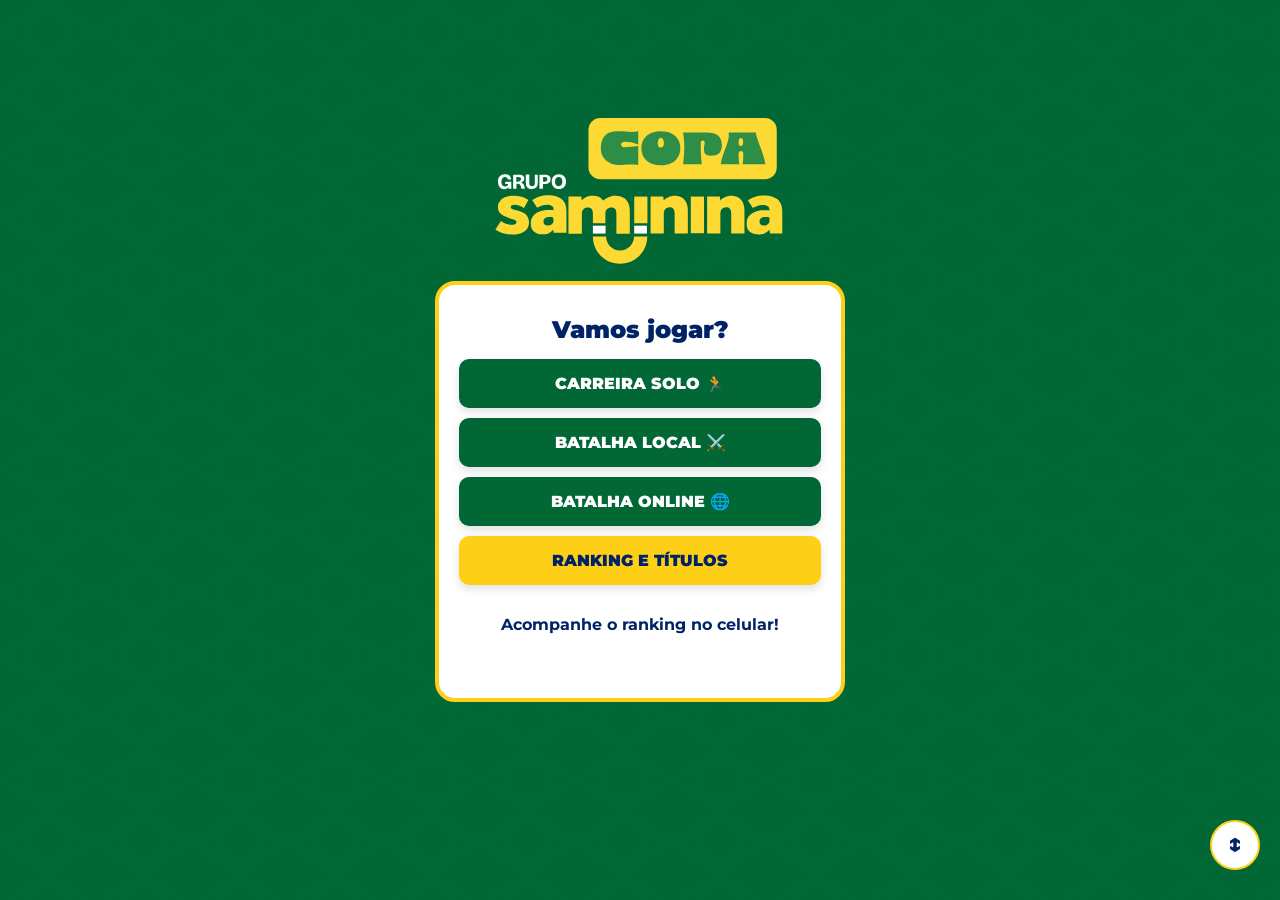
==== commit 7769b4c3: "Up online" ====
--- a/index.html
+++ b/index.html
@@ -38,9 +38,11 @@
             <div id="tela-modo">
                 <h2>Vamos jogar?</h2>
                 <div class="botoes-modo">
-                    <button onclick="selecionarModo('solo')" class="btn-modo">Carreira Solo</button>
-                    <button onclick="selecionarModo('local')" class="btn-modo">Batalha Local</button>
-                    <button onclick="selecionarModo('online')" class="btn-modo">Batalha Online</button>
+                    <button onclick="selecionarModo('solo')" class="btn-modo">Carreira Solo 🏃</button>
+
+<button onclick="selecionarModo('batalha_local')" class="btn-modo">Batalha Local ⚔️</button>
+
+<button onclick="selecionarModo('batalha_online')" class="btn-modo">Batalha Online 🌐</button>
                     <button onclick="abrirRankingMestreInicio()" class="btn-modo btn-ranking">Ranking e Títulos</button>
                 </div>
                 <div class="qrcode-wrapper">
@@ -153,13 +155,20 @@
         </div>
     </div>
 
-    <div id="modal-desafio" class="escondido modal-overlay" onclick="fecharModalDesafio()">
-        <div class="modal-content" onclick="event.stopPropagation()">
-            <span class="fechar-modal" onclick="fecharModalDesafio()">×</span>
-            <h3>Duvido bater meu recorde!</h3>
-            <div id="qrcode-desafio"></div>
-        </div>
+   <div id="modal-compartilhar" class="escondido modal-overlay" onclick="fecharModalCompartilhar()">
+    <div class="modal-content" onclick="event.stopPropagation()">
+        <span class="fechar-modal" onclick="fecharModalCompartilhar()">×</span>
+        <h3>Sala criada com sucesso</h3>
+        <p>Compartilhe o link com seu amigo para ele entrar na partida.</p>
+
+        <input type="text" id="input-link-sala" readonly>
+
+        <button onclick="copiarLinkSala()">Copiar link</button>
+        <button onclick="compartilharWhatsapp()" class="btn-desafio">Enviar no WhatsApp</button>
+
+        <p style="margin-top: 10px;">Aguardando o amigo entrar...</p>
     </div>
+</div>
 
     <button id="btn-musica-toggle" onclick="toggleMusica()"><span id="musica-icone">🔊</span></button>
     <button id="btn-fullscreen" onclick="toggleFullscreen()"><span>↕️</span></button>
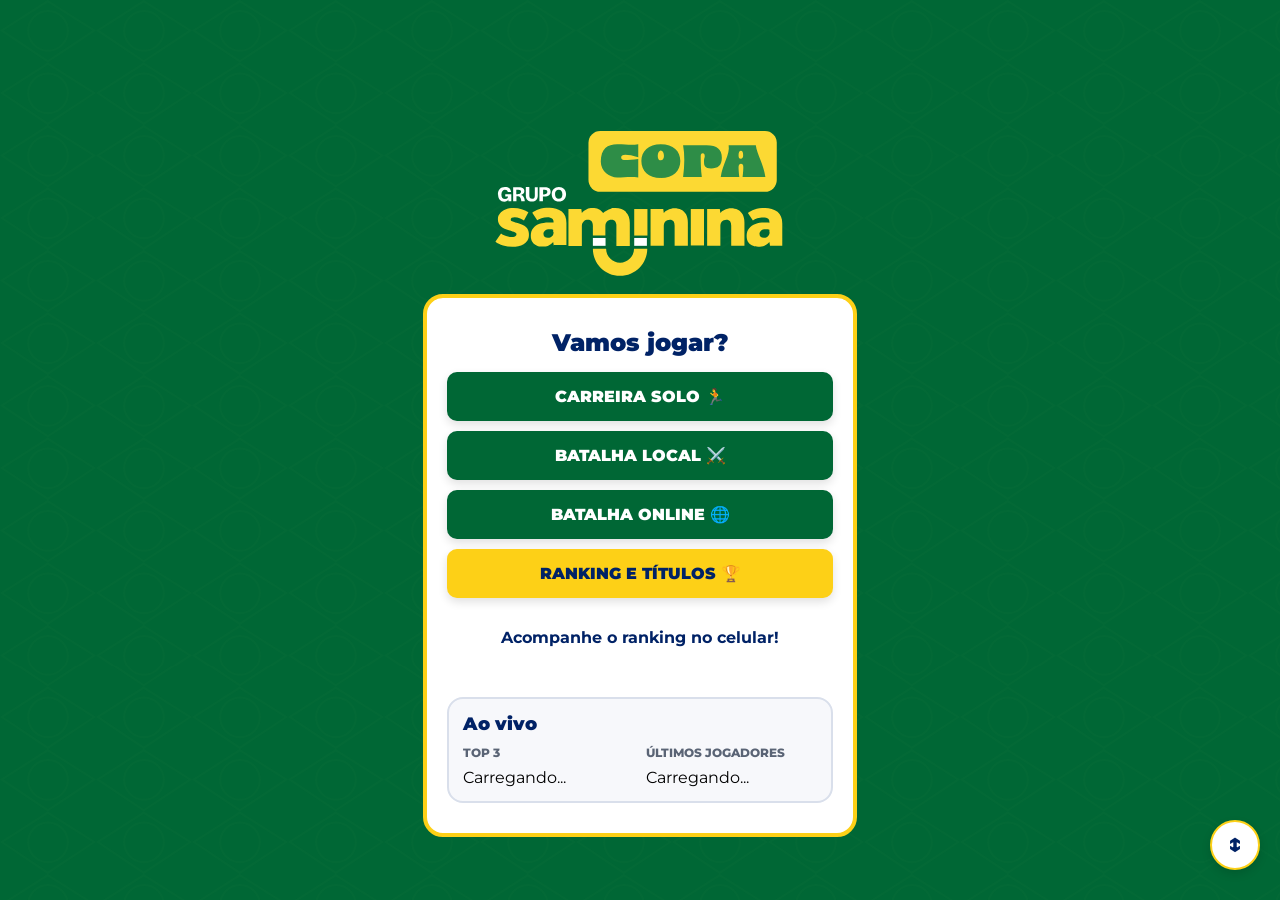
==== commit 54bdf301: "Up do online sala de espera" ====
--- a/index.html
+++ b/index.html
@@ -10,25 +10,10 @@
     <script src="https://cdnjs.cloudflare.com/ajax/libs/qrcodejs/1.0.0/qrcode.min.js"></script>
     <script src="https://cdn.jsdelivr.net/npm/canvas-confetti@1.6.0/dist/confetti.browser.min.js"></script>
 
-    <link rel="stylesheet" href="style.css?v=8.0">
+    <link rel="stylesheet" href="style.css?v=10.0">
     <link href="https://fonts.googleapis.com/css2?family=Montserrat:wght@400;700;900&display=swap" rel="stylesheet">
 </head>
 <body>
-    <div id="modal-compartilhar" class="escondido modal-overlay" onclick="fecharModalCompartilhar()">
-  <div class="modal-content" onclick="event.stopPropagation()">
-    <span class="fechar-modal" onclick="fecharModalCompartilhar()">×</span>
-    <h3>Sala criada com sucesso</h3>
-    <p>Compartilhe o link com seu amigo para ele entrar na partida.</p>
-
-    <input type="text" id="input-link-sala" readonly>
-
-    <button onclick="copiarLinkSala()">Copiar link</button>
-    <button onclick="compartilharWhatsapp()" class="btn-desafio">Enviar no WhatsApp</button>
-
-    <p style="margin-top: 10px;">Aguardando o amigo entrar...</p>
-  </div>
-</div>
-
     <div class="main-wrapper">
         <div class="logo-container">
             <img src="logo/samininacopa.svg" class="logo-marca" onclick="verificarSenhaReset()" alt="Copa Saminina">
@@ -39,21 +24,35 @@
                 <h2>Vamos jogar?</h2>
                 <div class="botoes-modo">
                     <button onclick="selecionarModo('solo')" class="btn-modo">Carreira Solo 🏃</button>
-
-<button onclick="selecionarModo('batalha_local')" class="btn-modo">Batalha Local ⚔️</button>
-
-<button onclick="selecionarModo('batalha_online')" class="btn-modo">Batalha Online 🌐</button>
-                    <button onclick="abrirRankingMestreInicio()" class="btn-modo btn-ranking">Ranking e Títulos</button>
-                </div>
+                    <button onclick="selecionarModo('batalha_local')" class="btn-modo">Batalha Local ⚔️</button>
+                    <button onclick="selecionarModo('batalha_online')" class="btn-modo">Batalha Online 🌐</button>
+                    <button onclick="abrirRankingMestreInicio()" class="btn-modo btn-ranking">Ranking e Títulos 🏆</button>
+                </div>
+
                 <div class="qrcode-wrapper">
                     <p>Acompanhe o ranking no celular!</p>
                     <div id="qrcode-container"></div>
                 </div>
+
+                <div class="feed-card">
+                    <div class="feed-header">
+                        <h3>Ao vivo</h3>
+                    </div>
+                    <div class="live-mini-grid">
+                        <div>
+                            <div class="mini-title">Top 3</div>
+                            <div id="mini-top3" class="mini-feed-list">Carregando...</div>
+                        </div>
+                        <div>
+                            <div class="mini-title">Últimos jogadores</div>
+                            <div id="mini-ultimos" class="mini-feed-list">Carregando...</div>
+                        </div>
+                    </div>
+                </div>
             </div>
 
             <div id="tela-inicial" class="escondido">
                 <div id="btn-voltar-registro" onclick="voltarParaModos()">✖</div>
-
                 <h2 id="titulo-registro">Registro dos Craques</h2>
 
                 <div class="campos-cadastro">
@@ -76,21 +75,82 @@
                     </div>
                 </div>
 
-                <div id="painel-online" class="escondido online-panel">
-                    <p id="online-label-convite" class="online-status escondido"></p>
-                    <div id="online-acoes-entrada" class="online-actions escondido">
-                        <button id="btn-criar-sala" onclick="criarSalaOnline()" class="btn-modo">Criar sala online</button>
-                        <button id="btn-entrar-sala" onclick="entrarSalaOnline()" class="btn-modo escondido">Entrar na sala</button>
-                    </div>
-
-                    <div id="bloco-link-sala" class="escondido">
-                        <p id="online-status-text" class="online-status">Aguardando seu amigo entrar...</p>
-                        <div class="sala-link-box">
-                            <input type="text" id="input-link-sala" readonly>
-                        </div>
-                        <div class="online-actions two-buttons">
-                            <button onclick="compartilharSalaWhatsApp()" class="btn-desafio">Enviar no WhatsApp</button>
-                            <button onclick="copiarLinkSala()" class="btn-ranking">Copiar link</button>
+                <div id="painel-online" class="online-panel escondido">
+                    <div class="feed-card compact-card">
+                        <div class="feed-header between">
+                            <h3>Sala online</h3>
+                            <span id="online-badge-status" class="status-pill">Preparando</span>
+                        </div>
+                        <p id="online-status-text" class="online-status">Crie uma sala, compartilhe o link e espere seu amigo entrar.</p>
+
+                        <div id="online-acoes-criacao" class="online-actions">
+                            <button id="btn-criar-sala" onclick="criarSalaOnline()" class="btn-modo">Criar sala online</button>
+                            <button id="btn-compartilhar-whatsapp" onclick="compartilharSalaWhatsApp()" class="btn-desafio escondido">Enviar no WhatsApp</button>
+                            <button id="btn-copiar-link" onclick="copiarLinkSala()" class="btn-ranking escondido">Copiar link</button>
+                        </div>
+
+                        <div id="bloco-link-sala" class="escondido">
+                            <div class="sala-link-box">
+                                <input type="text" id="input-link-sala" readonly>
+                            </div>
+                        </div>
+
+                        <div class="players-room-grid">
+                            <div class="player-room-card">
+                                <div class="room-title">Você</div>
+                                <div class="room-player-row">
+                                    <img id="room-avatar-host" src="img/1.jpg" class="room-avatar" alt="Você">
+                                    <div>
+                                        <div id="room-name-host" class="room-name">Aguardando...</div>
+                                        <div id="room-ready-host" class="room-ready pending">Escolhendo dados</div>
+                                    </div>
+                                </div>
+                            </div>
+
+                            <div class="player-room-card">
+                                <div class="room-title">Amigo</div>
+                                <div class="room-player-row">
+                                    <img id="room-avatar-convidado" src="img/2.jpg" class="room-avatar" alt="Amigo">
+                                    <div>
+                                        <div id="room-name-convidado" class="room-name">Aguardando entrada...</div>
+                                        <div id="room-ready-convidado" class="room-ready pending">Ainda não entrou</div>
+                                    </div>
+                                </div>
+                            </div>
+                        </div>
+                    </div>
+
+                    <div class="feed-card compact-card">
+                        <div class="feed-header between">
+                            <h3>Mensagens rápidas</h3>
+                            <span class="mini-title">até 40 caracteres</span>
+                        </div>
+                        <div id="chat-online-lista" class="chat-lista">Sem mensagens ainda.</div>
+                        <div class="chat-form">
+                            <input type="text" id="chat-online-input" maxlength="40" placeholder="Escreva algo curto...">
+                            <button type="button" onclick="enviarMensagemSala()" class="btn-modo">Enviar</button>
+                        </div>
+                        <div class="quick-messages">
+                            <button type="button" onclick="enviarMensagemRapida('Tô pronto!')">Tô pronto!</button>
+                            <button type="button" onclick="enviarMensagemRapida('Boa sorte!')">Boa sorte!</button>
+                            <button type="button" onclick="enviarMensagemRapida('Já vou entrar')">Já vou entrar</button>
+                            <button type="button" onclick="enviarMensagemRapida('Partiu!')">Partiu!</button>
+                        </div>
+                    </div>
+
+                    <div class="feed-card compact-card">
+                        <div class="feed-header">
+                            <h3>Feed ao vivo</h3>
+                        </div>
+                        <div class="live-mini-grid">
+                            <div>
+                                <div class="mini-title">Top 3</div>
+                                <div id="mini-top3-online" class="mini-feed-list">Carregando...</div>
+                            </div>
+                            <div>
+                                <div class="mini-title">Últimos jogadores</div>
+                                <div id="mini-ultimos-online" class="mini-feed-list">Carregando...</div>
+                            </div>
                         </div>
                     </div>
                 </div>
@@ -103,7 +163,7 @@
 
                 <div class="placar-transmissao">
                     <div class="placar-item placar-item-j1">
-                        <img id="img-avatar-placar1" src="" class="avatar-circular size-p">
+                        <img id="img-avatar-placar1" src="" class="avatar-circular size-p" alt="Jogador 1">
                         <div class="placar-time" id="placar-nome-j1">JOGADOR 1</div>
                     </div>
                     <div class="placar-score">
@@ -113,24 +173,24 @@
                     </div>
                     <div class="placar-item placar-item-j2">
                         <div class="placar-time" id="placar-nome-j2">JOGADOR 2</div>
-                        <img id="img-avatar-placar2" src="" class="avatar-circular size-p">
+                        <img id="img-avatar-placar2" src="" class="avatar-circular size-p" alt="Jogador 2">
                     </div>
                 </div>
 
                 <div id="quiz-content-area">
-                    <div id="aviso-turno-nome" class="turno-destaque">Vez de: JOGADOR</div>
+                    <div id="aviso-turno-nome" class="turno-destaque">VEZ DE: JOGADOR</div>
                     <div id="online-espera-msg" class="online-espera escondido">Aguardando a resposta do outro jogador...</div>
                     <div id="streak-popup" class="streak-msg"></div>
-                    <div class="progresso" id="barra-progresso">Pergunta 1 de 10</div>
+                    <div class="progresso" id="barra-progresso">PERGUNTA 1 DE 10</div>
                     <h3 id="texto-pergunta">Pergunta?</h3>
-                    <div id="feedback-acerto" class="escondido feedback-text">Gooooool!</div>
-                    <div id="feedback-erro" class="escondido feedback-text">Para fora!</div>
+                    <div id="feedback-acerto" class="escondido feedback-text">GOOOOOL!</div>
+                    <div id="feedback-erro" class="escondido feedback-text">PARA FORA!</div>
                     <div id="area-botoes"></div>
                 </div>
             </div>
 
             <div id="tela-resultado" class="escondido">
-                <img id="img-avatar-vencedor" src="" class="avatar-circular size-g">
+                <img id="img-avatar-vencedor" src="" class="avatar-circular size-g" alt="Vencedor">
                 <h2 id="titulo-vencedor">Fim de Jogo!</h2>
                 <p id="mensagem-final" style="white-space: pre-line;"></p>
 
@@ -142,6 +202,23 @@
                         <span class="emoji-btn" onclick="enviarPesquisa('mais-ou-menos')">😐</span>
                         <span class="emoji-btn" onclick="enviarPesquisa('nao-curti')">🙁</span>
                     </div>
+                    <div id="feedback-agradecimento" class="escondido thank-you-text">Obrigado pelo feedback!</div>
+                </div>
+
+                <div class="feed-card compact-card result-feed-card">
+                    <div class="feed-header">
+                        <h3>Feed ao vivo</h3>
+                    </div>
+                    <div class="live-mini-grid">
+                        <div>
+                            <div class="mini-title">Top 3</div>
+                            <div id="mini-top3-resultado" class="mini-feed-list">Carregando...</div>
+                        </div>
+                        <div>
+                            <div class="mini-title">Últimos jogadores</div>
+                            <div id="mini-ultimos-resultado" class="mini-feed-list">Carregando...</div>
+                        </div>
+                    </div>
                 </div>
 
                 <button onclick="gerarDesafio()" class="btn-desafio">Desafiar amigo</button>
@@ -155,20 +232,13 @@
         </div>
     </div>
 
-   <div id="modal-compartilhar" class="escondido modal-overlay" onclick="fecharModalCompartilhar()">
-    <div class="modal-content" onclick="event.stopPropagation()">
-        <span class="fechar-modal" onclick="fecharModalCompartilhar()">×</span>
-        <h3>Sala criada com sucesso</h3>
-        <p>Compartilhe o link com seu amigo para ele entrar na partida.</p>
-
-        <input type="text" id="input-link-sala" readonly>
-
-        <button onclick="copiarLinkSala()">Copiar link</button>
-        <button onclick="compartilharWhatsapp()" class="btn-desafio">Enviar no WhatsApp</button>
-
-        <p style="margin-top: 10px;">Aguardando o amigo entrar...</p>
+    <div id="modal-desafio" class="escondido modal-overlay" onclick="fecharModalDesafio()">
+        <div class="modal-content" onclick="event.stopPropagation()">
+            <span class="fechar-modal" onclick="fecharModalDesafio()">×</span>
+            <h3>Duvido bater meu recorde!</h3>
+            <div id="qrcode-desafio"></div>
+        </div>
     </div>
-</div>
 
     <button id="btn-musica-toggle" onclick="toggleMusica()"><span id="musica-icone">🔊</span></button>
     <button id="btn-fullscreen" onclick="toggleFullscreen()"><span>↕️</span></button>
--- a/style.css
+++ b/style.css
@@ -1,12 +1,11 @@
-/* ========================================= */
-/* VARIÁVEIS DE CORES - COPA SAMININA        */
-/* ========================================= */
 :root {
     --color-green: #006735;
     --color-yellow: #FDD017;
     --color-blue: #002266;
     --color-white: #FFFFFF;
     --color-red: #dc3545;
+    --color-soft: #f7f8fb;
+    --color-border: #d9dfeb;
 }
 
 * {
@@ -22,7 +21,7 @@
     display: flex;
     justify-content: center;
     align-items: center;
-    min-height: 10vh;
+    min-height: 100vh;
     margin: 0;
     padding: 0;
     overflow-x: hidden;
@@ -42,19 +41,7 @@
     z-index: 0;
 }
 
-#input-link-sala {
-    width: 100%;
-    padding: 10px;
-    margin: 10px 0;
-    border-radius: 8px;
-    border: 2px solid #ccc;
-    text-align: center;
-    font-weight: bold;
-}
-
-.escondido {
-    display: none !important;
-}
+.escondido { display: none !important; }
 
 .main-wrapper {
     position: relative;
@@ -63,18 +50,13 @@
     flex-direction: column;
     align-items: center;
     width: 100%;
-    max-width: 450px;
-    padding: 20px;
-}
-
-.logo-container {
-    margin-bottom: 2%;
-    position: relative;
-    z-index: 1;
-}
-
+    max-width: 470px;
+    padding: 18px;
+}
+
+.logo-container { margin-bottom: 2%; position: relative; z-index: 1; }
 .logo-marca {
-    padding-top: 30%;
+    padding-top: 20%;
     width: 100%;
     height: auto;
     display: block;
@@ -94,8 +76,7 @@
     border: 4px solid var(--color-yellow);
 }
 
-h2,
-h3 {
+h2, h3 {
     color: var(--color-blue);
     margin-bottom: 15px;
     font-weight: 900;
@@ -135,18 +116,12 @@
     box-shadow: 0 4px 10px rgba(0,0,0,0.12);
 }
 
-button:active {
-    transform: scale(0.95);
-}
-
+button:active { transform: scale(0.95); }
 .btn-modo { background: var(--color-green); }
 .btn-ranking { background: var(--color-yellow); color: var(--color-blue); }
-.btn-desafio { background: #25D366; color: white; }
-
-#tela-inicial {
-    position: relative;
-    padding-top: 10px;
-}
+.btn-desafio { background: #25D366; color: #fff; }
+
+#tela-inicial { position: relative; padding-top: 10px; }
 
 #btn-voltar-registro {
     position: absolute;
@@ -165,22 +140,15 @@
     cursor: pointer;
     border: 3px solid #fff;
     z-index: 20;
-    box-shadow: none;
-}
-
-.campos-cadastro {
-    display: flex;
-    flex-direction: column;
-    gap: 8px;
-}
-
+}
+
+.campos-cadastro { display: flex; flex-direction: column; gap: 8px; }
 .botoes-avatar {
     display: flex;
     justify-content: center;
     gap: 10px;
     margin-bottom: 20px;
 }
-
 .img-avatar-opcao {
     width: 60px;
     height: 60px;
@@ -190,7 +158,6 @@
     transition: 0.2s;
     object-fit: cover;
 }
-
 .img-avatar-opcao.selecionado {
     border-color: var(--color-yellow);
     transform: scale(1.1);
@@ -203,17 +170,10 @@
     border: 3px solid var(--color-yellow);
     background: white;
 }
-
 .size-p { width: 50px; height: 50px; }
 .size-g { width: 120px; height: 120px; margin: 0 auto 15px; display: block; }
 
-#tela-quiz {
-    display: flex;
-    flex-direction: column;
-    align-items: center;
-    position: relative;
-}
-
+#tela-quiz { display: flex; flex-direction: column; align-items: center; position: relative; }
 #btn-desistir {
     position: absolute;
     top: -20px;
@@ -229,7 +189,6 @@
     font-weight: 900;
     cursor: pointer;
     border: 3px solid white;
-    box-shadow: none;
     z-index: 20;
 }
 
@@ -245,18 +204,9 @@
     margin-bottom: 25px;
     width: 100%;
 }
-
-.placar-item {
-    display: flex;
-    align-items: center;
-    gap: 8px;
-    flex: 1;
-    transition: opacity 0.3s ease;
-}
-
+.placar-item { display: flex; align-items: center; gap: 8px; flex: 1; transition: opacity 0.3s ease; }
 .placar-item-j1 { justify-content: flex-end; }
 .placar-item-j2 { justify-content: flex-start; }
-
 .placar-time {
     font-weight: 900;
     font-size: 13px;
@@ -265,10 +215,8 @@
     word-wrap: break-word;
     line-height: 1.1;
 }
-
 .placar-item-j1 .placar-time { text-align: right; }
 .placar-item-j2 .placar-time { text-align: left; }
-
 .placar-score {
     background: var(--color-yellow);
     color: var(--color-blue);
@@ -283,20 +231,38 @@
     align-items: center;
     justify-content: center;
 }
-
-.placar-vs {
+.placar-vs { font-size: 14px; font-weight: 400; margin: 0 8px; opacity: 0.7; }
+
+#quiz-content-area { display: flex; flex-direction: column; align-items: center; width: 100%; }
+.progresso {
+    color: #666;
     font-size: 14px;
-    font-weight: 400;
-    margin: 0 8px;
-    opacity: 0.7;
-}
-
-#quiz-content-area {
-    display: flex;
-    flex-direction: column;
-    align-items: center;
-    width: 100%;
-}
+    margin-bottom: 10px;
+    font-weight: bold;
+    text-transform: uppercase;
+}
+#texto-pergunta {
+    color: var(--color-blue);
+    font-size: 18px;
+    margin-bottom: 20px;
+    font-weight: 900;
+    line-height: 1.4;
+}
+
+.btn-resposta {
+    background: white;
+    color: var(--color-blue);
+    border: 2px solid var(--color-blue);
+    margin-bottom: 10px;
+}
+.btn-resposta:hover { background: #f0f4ff; }
+.btn-resposta.correta { background: var(--color-green); color: white; border-color: var(--color-green); }
+.btn-resposta.errada { background: var(--color-red); color: white; border-color: var(--color-red); }
+.ouro-active { border: 4px solid #DAA520 !important; box-shadow: 0 0 20px rgba(218,165,32,0.3) !important; }
+.feedback-text { font-size: 24px; font-weight: 900; margin: 10px 0; text-transform: uppercase; }
+#feedback-acerto { color: var(--color-green); }
+#feedback-erro { color: var(--color-red); }
+.streak-msg { color: #DAA520; font-weight: 900; font-size: 16px; min-height: 20px; margin-bottom: 10px; }
 
 .turno-destaque {
     background: var(--color-yellow);
@@ -308,84 +274,18 @@
     display: inline-block;
     margin-bottom: 15px;
     border: 2px solid var(--color-blue);
-    box-shadow: none;
-    text-transform: uppercase;
-    text-align: center;
+    text-transform: uppercase;
 }
 
 .online-espera {
-    color: #666;
-    font-size: 13px;
+    background: #eef4ff;
+    border: 2px solid #cfe0ff;
+    color: var(--color-blue);
+    border-radius: 12px;
+    padding: 10px 12px;
+    margin-bottom: 12px;
     font-weight: 700;
-    margin-bottom: 12px;
-    text-transform: uppercase;
-}
-
-.progresso {
-    color: #666;
-    font-size: 14px;
-    margin-bottom: 10px;
-    font-weight: bold;
-    text-transform: uppercase;
-}
-
-#texto-pergunta {
-    color: var(--color-blue);
-    font-size: 18px;
-    margin-bottom: 20px;
-    font-weight: 900;
-    line-height: 1.4;
-}
-
-.btn-resposta {
-    background: white;
-    color: var(--color-blue);
-    border: 2px solid var(--color-blue);
-    margin-bottom: 10px;
-}
-
-.btn-resposta:hover:not(:disabled) {
-    background: #f0f4ff;
-}
-
-.btn-resposta:disabled {
-    opacity: 0.7;
-    cursor: not-allowed;
-}
-
-.btn-resposta.correta {
-    background: var(--color-green);
-    color: white;
-    border-color: var(--color-green);
-}
-
-.btn-resposta.errada {
-    background: var(--color-red);
-    color: white;
-    border-color: var(--color-red);
-}
-
-.ouro-active {
-    border: 4px solid #DAA520 !important;
-    box-shadow: 0 0 20px rgba(218,165,32,0.25) !important;
-}
-
-.feedback-text {
-    font-size: 24px;
-    font-weight: 900;
-    margin: 10px 0;
-    text-transform: uppercase;
-}
-
-#feedback-acerto { color: var(--color-green); }
-#feedback-erro { color: var(--color-red); }
-
-.streak-msg {
-    color: #DAA520;
-    font-weight: 900;
-    font-size: 16px;
-    min-height: 20px;
-    margin-bottom: 10px;
+    width: 100%;
 }
 
 .lista-ranking-container {
@@ -394,10 +294,6 @@
     padding-right: 5px;
     margin-bottom: 15px;
 }
-
-.lista-ranking-container::-webkit-scrollbar { width: 8px; }
-.lista-ranking-container::-webkit-scrollbar-thumb { background: var(--color-yellow); border-radius: 10px; }
-
 .ranking-item {
     display: flex;
     align-items: center;
@@ -408,14 +304,7 @@
     border: 1px solid #ddd;
     text-align: left;
 }
-
-.ranking-pos {
-    width: 40px;
-    font-weight: 900;
-    color: var(--color-blue);
-    text-align: center;
-}
-
+.ranking-pos { width: 40px; font-weight: 900; color: var(--color-blue); text-align: center; }
 .ranking-avatar {
     width: 45px;
     height: 45px;
@@ -424,49 +313,25 @@
     margin: 0 15px;
     object-fit: cover;
 }
-
-.ranking-info {
-    flex-grow: 1;
-    color: var(--color-blue);
-    line-height: 1.3;
-    font-size: 14px;
-}
-
+.ranking-info { flex-grow: 1; color: var(--color-blue); line-height: 1.3; font-size: 14px; }
 .ranking-info b { font-size: 16px; text-transform: uppercase; }
 .ranking-info span { color: #555; font-size: 12px; font-weight: bold; }
 .divisor { border: 0; border-top: 2px dashed #ccc; margin: 15px 0; }
 
-.qrcode-wrapper {
-    margin-top: 20px;
-    font-weight: bold;
-    color: var(--color-blue);
-}
-
-#qrcode-container,
-#qrcode-desafio {
+.qrcode-wrapper { margin-top: 20px; font-weight: bold; color: var(--color-blue); }
+#qrcode-container, #qrcode-desafio {
     display: inline-block;
+    justify-content: center;
     margin-top: 10px;
     padding: 10px;
     background: white;
     border-radius: 10px;
 }
 
-.emoji-container {
-    display: flex;
-    justify-content: center;
-    gap: 15px;
-    margin: 15px 0;
-}
-
-.emoji-btn {
-    font-size: 30px;
-    cursor: pointer;
-    transition: 0.2s;
-}
-
-.emoji-btn:hover {
-    transform: scale(1.3);
-}
+.emoji-container { display: flex; justify-content: center; gap: 15px; margin: 15px 0; }
+.emoji-btn { font-size: 30px; cursor: pointer; transition: 0.2s; }
+.emoji-btn:hover { transform: scale(1.3); }
+.thank-you-text { color: var(--color-blue); font-weight: 700; margin-top: 8px; }
 
 .modal-overlay {
     position: fixed;
@@ -480,7 +345,6 @@
     align-items: center;
     z-index: 3000;
 }
-
 .modal-content {
     background: white;
     padding: 30px;
@@ -490,7 +354,6 @@
     max-width: 320px;
     border: 4px solid var(--color-yellow);
 }
-
 .fechar-modal {
     position: absolute;
     top: 5px;
@@ -510,13 +373,11 @@
     border-radius: 10px;
     font-weight: 900;
     font-size: 18px;
-    box-shadow: none;
     z-index: 100;
     border: 3px solid var(--color-yellow);
 }
 
-#btn-musica-toggle,
-#btn-fullscreen {
+#btn-musica-toggle, #btn-fullscreen {
     position: fixed;
     bottom: 20px;
     width: 50px;
@@ -528,78 +389,178 @@
     font-size: 20px;
     background: white;
     color: var(--color-blue);
-    box-shadow: none;
     z-index: 100;
     border: 2px solid var(--color-yellow);
 }
-
-#btn-musica-toggle {
-    left: 20px;
-    display: none;
-}
-
-#btn-musica-toggle.visivel {
-    display: flex;
-}
-
-#btn-fullscreen {
-    right: 20px;
-    display: flex;
-}
-
-.online-panel {
+#btn-musica-toggle { left: 20px; display: none; }
+#btn-musica-toggle.visivel { display: flex; }
+#btn-fullscreen { right: 20px; display: flex; }
+
+.feed-card {
+    background: var(--color-soft);
+    border: 2px solid var(--color-border);
+    border-radius: 16px;
+    padding: 14px;
+    margin-top: 16px;
+    text-align: left;
+}
+.compact-card { margin-top: 14px; }
+.feed-header { display: flex; align-items: center; margin-bottom: 10px; }
+.feed-header.between { justify-content: space-between; }
+.feed-header h3 { margin: 0; font-size: 18px; }
+.live-mini-grid {
+    display: grid;
+    grid-template-columns: 1fr 1fr;
+    gap: 12px;
+}
+.mini-title {
+    font-size: 12px;
+    color: #5a6475;
+    font-weight: 800;
+    text-transform: uppercase;
+    margin-bottom: 8px;
+}
+.mini-feed-list {
+    display: flex;
+    flex-direction: column;
+    gap: 8px;
+}
+.mini-feed-item {
+    background: #fff;
+    border: 1px solid var(--color-border);
+    border-radius: 12px;
+    padding: 8px 10px;
+    color: var(--color-blue);
+    font-size: 12px;
+    font-weight: 700;
+    line-height: 1.35;
+}
+
+.online-panel { margin-top: 8px; }
+.online-status {
+    color: var(--color-blue);
+    font-weight: 700;
+    line-height: 1.4;
+}
+.status-pill {
+    background: var(--color-yellow);
+    color: var(--color-blue);
+    border-radius: 999px;
+    padding: 6px 10px;
+    font-size: 12px;
+    font-weight: 900;
+    text-transform: uppercase;
+}
+.online-actions.two-buttons,
+.online-actions {
+    display: flex;
+    gap: 8px;
+    flex-wrap: wrap;
+}
+.online-actions button { margin-bottom: 0; }
+.sala-link-box input {
+    margin-bottom: 0;
+    background: #fff;
+    font-size: 12px;
+    text-transform: none;
+}
+.players-room-grid {
+    display: grid;
+    grid-template-columns: 1fr 1fr;
+    gap: 10px;
+    margin-top: 12px;
+}
+.player-room-card {
+    background: #fff;
+    border: 1px solid var(--color-border);
+    border-radius: 14px;
+    padding: 10px;
+}
+.room-title {
+    font-size: 11px;
+    color: #6b7280;
+    text-transform: uppercase;
+    font-weight: 800;
+    margin-bottom: 8px;
+}
+.room-player-row {
+    display: flex;
+    gap: 8px;
+    align-items: center;
+}
+.room-avatar {
+    width: 52px;
+    height: 52px;
+    border-radius: 50%;
+    object-fit: cover;
+    border: 2px solid var(--color-yellow);
+}
+.room-name {
+    color: var(--color-blue);
+    font-weight: 900;
+    font-size: 13px;
+    line-height: 1.2;
+}
+.room-ready {
     margin-top: 4px;
-}
-
-.online-status {
-    color: var(--color-blue);
-    font-size: 13px;
+    font-size: 11px;
     font-weight: 800;
-    line-height: 1.4;
-    margin-bottom: 12px;
-    text-transform: uppercase;
-}
-
-.online-actions {
-    display: flex;
-    flex-direction: column;
-    gap: 10px;
-}
-
-.online-actions.two-buttons {
-    margin-top: 10px;
-}
-
-.sala-link-box {
-    background: #f5f5f5;
-    border: 2px dashed #d0d0d0;
+    text-transform: uppercase;
+}
+.room-ready.ready { color: var(--color-green); }
+.room-ready.pending { color: #a15f00; }
+.chat-lista {
+    max-height: 150px;
+    overflow-y: auto;
+    background: white;
+    border: 1px solid var(--color-border);
     border-radius: 12px;
     padding: 10px;
-}
-
-.sala-link-box input {
+    min-height: 70px;
+    color: var(--color-blue);
+    font-size: 13px;
+}
+.chat-msg {
+    margin-bottom: 8px;
+    padding-bottom: 8px;
+    border-bottom: 1px dashed #d7deea;
+}
+.chat-msg:last-child { margin-bottom: 0; padding-bottom: 0; border-bottom: 0; }
+.chat-autor { font-weight: 900; }
+.chat-form {
+    display: grid;
+    grid-template-columns: 1fr auto;
+    gap: 8px;
+    margin-top: 10px;
+}
+.chat-form input {
     margin-bottom: 0;
-    font-size: 12px;
     text-transform: none;
-    padding: 12px;
-}
-
-@media (max-width: 480px) {
-    .main-wrapper {
-        padding: 14px;
-    }
-
-    .quiz-container {
-        padding: 26px 14px;
-    }
-
-    .placar-time {
-        max-width: 60px;
-        font-size: 12px;
-    }
-
-    .placar-score {
-        min-width: 80px;
-        font-size: 22px;
-    }
-}
+    text-align: left;
+}
+.chat-form button { width: auto; margin-bottom: 0; }
+.quick-messages {
+    display: flex;
+    gap: 6px;
+    flex-wrap: wrap;
+    margin-top: 10px;
+}
+.quick-messages button {
+    width: auto;
+    margin-bottom: 0;
+    padding: 8px 10px;
+    font-size: 11px;
+    background: #fff;
+    color: var(--color-blue);
+    border: 1px solid var(--color-border);
+    text-transform: none;
+}
+.result-feed-card { margin-bottom: 8px; }
+
+@media (max-width: 430px) {
+    .main-wrapper { padding: 12px; }
+    .live-mini-grid,
+    .players-room-grid { grid-template-columns: 1fr; }
+    .placar-score { min-width: 75px; font-size: 22px; }
+    .placar-time { max-width: 65px; }
+}
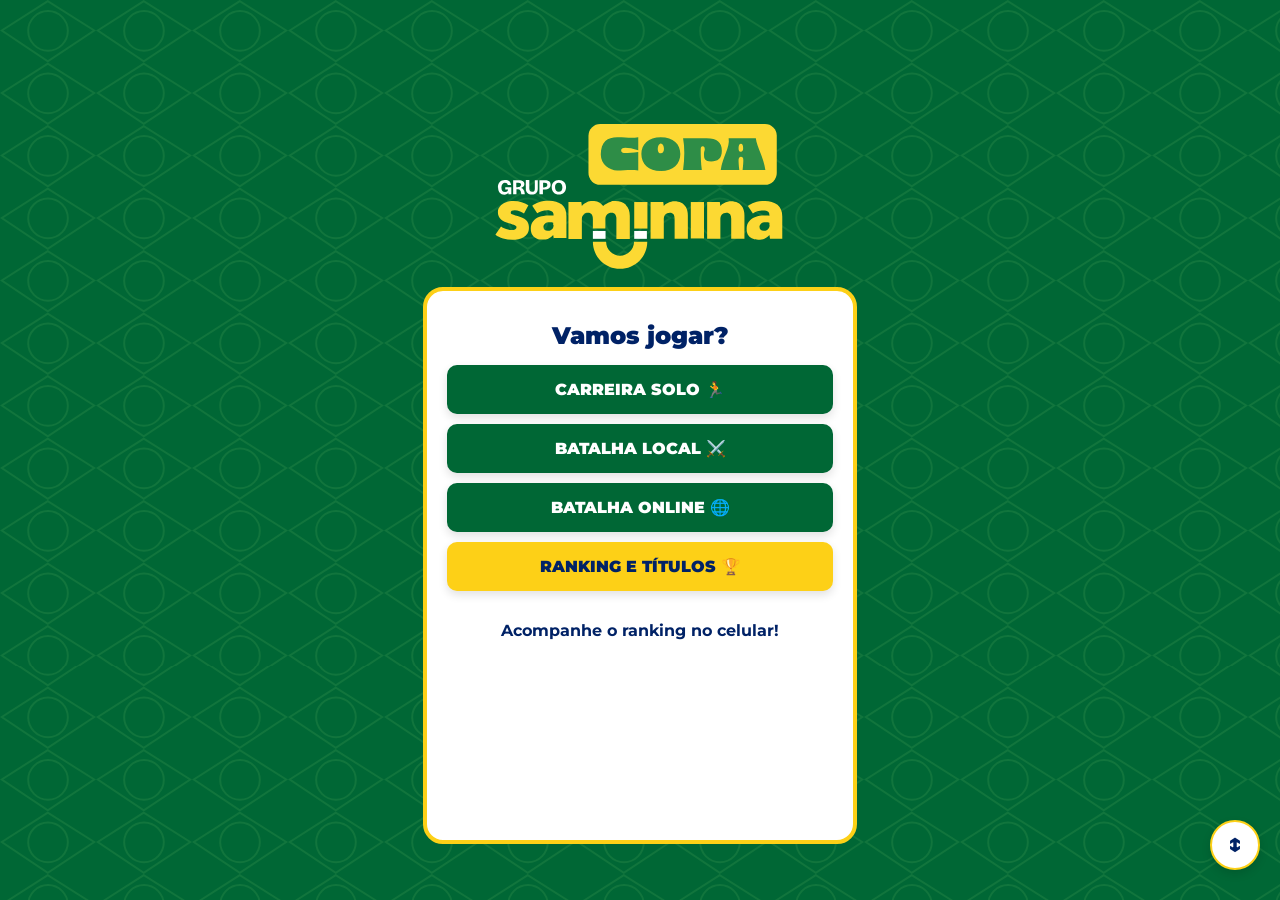
==== commit 0e074c49: "Up" ====
--- a/index.html
+++ b/index.html
@@ -10,7 +10,7 @@
     <script src="https://cdnjs.cloudflare.com/ajax/libs/qrcodejs/1.0.0/qrcode.min.js"></script>
     <script src="https://cdn.jsdelivr.net/npm/canvas-confetti@1.6.0/dist/confetti.browser.min.js"></script>
 
-    <link rel="stylesheet" href="style.css?v=10.0">
+    <link rel="stylesheet" href="style.css?v=11.0">
     <link href="https://fonts.googleapis.com/css2?family=Montserrat:wght@400;700;900&display=swap" rel="stylesheet">
 </head>
 <body>
@@ -22,6 +22,7 @@
         <div class="quiz-container">
             <div id="tela-modo">
                 <h2>Vamos jogar?</h2>
+
                 <div class="botoes-modo">
                     <button onclick="selecionarModo('solo')" class="btn-modo">Carreira Solo 🏃</button>
                     <button onclick="selecionarModo('batalha_local')" class="btn-modo">Batalha Local ⚔️</button>
@@ -34,21 +35,7 @@
                     <div id="qrcode-container"></div>
                 </div>
 
-                <div class="feed-card">
-                    <div class="feed-header">
-                        <h3>Ao vivo</h3>
-                    </div>
-                    <div class="live-mini-grid">
-                        <div>
-                            <div class="mini-title">Top 3</div>
-                            <div id="mini-top3" class="mini-feed-list">Carregando...</div>
-                        </div>
-                        <div>
-                            <div class="mini-title">Últimos jogadores</div>
-                            <div id="mini-ultimos" class="mini-feed-list">Carregando...</div>
-                        </div>
-                    </div>
-                </div>
+                <div id="feed-inicio" class="feed-ao-vivo"></div>
             </div>
 
             <div id="tela-inicial" class="escondido">
@@ -57,20 +44,22 @@
 
                 <div class="campos-cadastro">
                     <input type="text" id="input-nome1" placeholder="Nome do Jogador" maxlength="18">
+
                     <div class="botoes-avatar" id="avatar-j1">
-                        <img src="img/1.jpg" class="img-avatar-opcao" onclick="selecionarAvatar(1, 0, this)">
-                        <img src="img/2.jpg" class="img-avatar-opcao" onclick="selecionarAvatar(1, 1, this)">
-                        <img src="img/3.jpg" class="img-avatar-opcao" onclick="selecionarAvatar(1, 2, this)">
-                        <img src="img/4.jpg" class="img-avatar-opcao" onclick="selecionarAvatar(1, 3, this)">
+                        <img src="img/1.jpg" class="img-avatar-opcao" onclick="selecionarAvatar(1, 0, this)" alt="Avatar 1">
+                        <img src="img/2.jpg" class="img-avatar-opcao" onclick="selecionarAvatar(1, 1, this)" alt="Avatar 2">
+                        <img src="img/3.jpg" class="img-avatar-opcao" onclick="selecionarAvatar(1, 2, this)" alt="Avatar 3">
+                        <img src="img/4.jpg" class="img-avatar-opcao" onclick="selecionarAvatar(1, 3, this)" alt="Avatar 4">
                     </div>
 
                     <div id="container-avatar2" class="escondido">
                         <input type="text" id="input-nome2" placeholder="Nome do Jogador 2" maxlength="18">
+
                         <div class="botoes-avatar" id="avatar-j2">
-                            <img src="img/1.jpg" class="img-avatar-opcao" onclick="selecionarAvatar(2, 0, this)">
-                            <img src="img/2.jpg" class="img-avatar-opcao" onclick="selecionarAvatar(2, 1, this)">
-                            <img src="img/3.jpg" class="img-avatar-opcao" onclick="selecionarAvatar(2, 2, this)">
-                            <img src="img/4.jpg" class="img-avatar-opcao" onclick="selecionarAvatar(2, 3, this)">
+                            <img src="img/1.jpg" class="img-avatar-opcao" onclick="selecionarAvatar(2, 0, this)" alt="Avatar 1">
+                            <img src="img/2.jpg" class="img-avatar-opcao" onclick="selecionarAvatar(2, 1, this)" alt="Avatar 2">
+                            <img src="img/3.jpg" class="img-avatar-opcao" onclick="selecionarAvatar(2, 2, this)" alt="Avatar 3">
+                            <img src="img/4.jpg" class="img-avatar-opcao" onclick="selecionarAvatar(2, 3, this)" alt="Avatar 4">
                         </div>
                     </div>
                 </div>
@@ -81,7 +70,10 @@
                             <h3>Sala online</h3>
                             <span id="online-badge-status" class="status-pill">Preparando</span>
                         </div>
-                        <p id="online-status-text" class="online-status">Crie uma sala, compartilhe o link e espere seu amigo entrar.</p>
+
+                        <p id="online-status-text" class="online-status">
+                            Crie uma sala, compartilhe o link e espere seu amigo entrar.
+                        </p>
 
                         <div id="online-acoes-criacao" class="online-actions">
                             <button id="btn-criar-sala" onclick="criarSalaOnline()" class="btn-modo">Criar sala online</button>
@@ -125,11 +117,14 @@
                             <h3>Mensagens rápidas</h3>
                             <span class="mini-title">até 40 caracteres</span>
                         </div>
+
                         <div id="chat-online-lista" class="chat-lista">Sem mensagens ainda.</div>
+
                         <div class="chat-form">
                             <input type="text" id="chat-online-input" maxlength="40" placeholder="Escreva algo curto...">
                             <button type="button" onclick="enviarMensagemSala()" class="btn-modo">Enviar</button>
                         </div>
+
                         <div class="quick-messages">
                             <button type="button" onclick="enviarMensagemRapida('Tô pronto!')">Tô pronto!</button>
                             <button type="button" onclick="enviarMensagemRapida('Boa sorte!')">Boa sorte!</button>
@@ -137,22 +132,6 @@
                             <button type="button" onclick="enviarMensagemRapida('Partiu!')">Partiu!</button>
                         </div>
                     </div>
-
-                    <div class="feed-card compact-card">
-                        <div class="feed-header">
-                            <h3>Feed ao vivo</h3>
-                        </div>
-                        <div class="live-mini-grid">
-                            <div>
-                                <div class="mini-title">Top 3</div>
-                                <div id="mini-top3-online" class="mini-feed-list">Carregando...</div>
-                            </div>
-                            <div>
-                                <div class="mini-title">Últimos jogadores</div>
-                                <div id="mini-ultimos-online" class="mini-feed-list">Carregando...</div>
-                            </div>
-                        </div>
-                    </div>
                 </div>
 
                 <button id="btn-iniciar-local" onclick="validarComeco()">Iniciar Partida</button>
@@ -166,11 +145,13 @@
                         <img id="img-avatar-placar1" src="" class="avatar-circular size-p" alt="Jogador 1">
                         <div class="placar-time" id="placar-nome-j1">JOGADOR 1</div>
                     </div>
+
                     <div class="placar-score">
                         <span id="placar-pts-j1">0</span>
                         <span class="placar-vs">X</span>
                         <span id="placar-pts-j2">0</span>
                     </div>
+
                     <div class="placar-item placar-item-j2">
                         <div class="placar-time" id="placar-nome-j2">JOGADOR 2</div>
                         <img id="img-avatar-placar2" src="" class="avatar-circular size-p" alt="Jogador 2">
@@ -205,21 +186,7 @@
                     <div id="feedback-agradecimento" class="escondido thank-you-text">Obrigado pelo feedback!</div>
                 </div>
 
-                <div class="feed-card compact-card result-feed-card">
-                    <div class="feed-header">
-                        <h3>Feed ao vivo</h3>
-                    </div>
-                    <div class="live-mini-grid">
-                        <div>
-                            <div class="mini-title">Top 3</div>
-                            <div id="mini-top3-resultado" class="mini-feed-list">Carregando...</div>
-                        </div>
-                        <div>
-                            <div class="mini-title">Últimos jogadores</div>
-                            <div id="mini-ultimos-resultado" class="mini-feed-list">Carregando...</div>
-                        </div>
-                    </div>
-                </div>
+                <div id="feed-resultado" class="feed-ao-vivo" style="margin: 16px 0;"></div>
 
                 <button onclick="gerarDesafio()" class="btn-desafio">Desafiar amigo</button>
                 <button onclick="abrirRankingMestreResultado()" class="btn-ranking">Ranking completo</button>
@@ -240,9 +207,29 @@
         </div>
     </div>
 
-    <button id="btn-musica-toggle" onclick="toggleMusica()"><span id="musica-icone">🔊</span></button>
-    <button id="btn-fullscreen" onclick="toggleFullscreen()"><span>↕️</span></button>
+    <div id="modal-compartilhar" class="escondido modal-overlay" onclick="fecharModalCompartilhar()">
+        <div class="modal-content" onclick="event.stopPropagation()">
+            <span class="fechar-modal" onclick="fecharModalCompartilhar()">×</span>
+            <h3>Sala criada com sucesso</h3>
+            <p>Compartilhe o link com seu amigo para ele entrar na partida.</p>
+
+            <input type="text" id="input-link-sala" readonly>
+
+            <button onclick="copiarLinkSala()">Copiar link</button>
+            <button onclick="compartilharWhatsapp()" class="btn-desafio">Enviar no WhatsApp</button>
+
+            <p id="status-sala" style="margin-top: 10px;">Aguardando o amigo entrar...</p>
+        </div>
+    </div>
+
+    <button id="btn-musica-toggle" onclick="toggleMusica()">
+        <span id="musica-icone">🔊</span>
+    </button>
+
+    <button id="btn-fullscreen" onclick="toggleFullscreen()">
+        <span>↕️</span>
+    </button>
 
     <script src="script.js"></script>
 </body>
-</html>
+</html>
--- a/style.css
+++ b/style.css
@@ -36,7 +36,7 @@
     background-size: 15%;
     background-repeat: repeat;
     background-position: top left;
-    opacity: 0.06;
+    opacity: 0.30;
     pointer-events: none;
     z-index: 0;
 }
@@ -564,3 +564,50 @@
     .placar-score { min-width: 75px; font-size: 22px; }
     .placar-time { max-width: 65px; }
 }
+
+
+.feed-ao-vivo {
+    margin-top: 16px;
+    width: 100%;
+}
+
+.feed-ao-vivo .feed-box {
+    text-align: left;
+    background: #f7f7f7;
+    border-radius: 12px;
+    padding: 14px;
+    border: 1px solid #d9d9d9;
+}
+
+.feed-ao-vivo .feed-titulo {
+    font-weight: 900;
+    color: var(--color-blue);
+    margin-bottom: 8px;
+    font-size: 18px;
+}
+
+.feed-ao-vivo .feed-subtitulo {
+    font-weight: 900;
+    color: var(--color-blue);
+    margin: 14px 0 8px;
+    font-size: 15px;
+}
+
+.feed-ao-vivo .feed-item {
+    font-size: 15px;
+    line-height: 1.4;
+    color: #1f1f1f;
+    margin-bottom: 4px;
+    word-break: break-word;
+}
+
+.feed-ao-vivo .feed-vazio {
+    font-size: 14px;
+    color: #666;
+}
+
+#feed-inicio,
+#feed-resultado,
+#feed-espera {
+    min-height: 120px;
+}
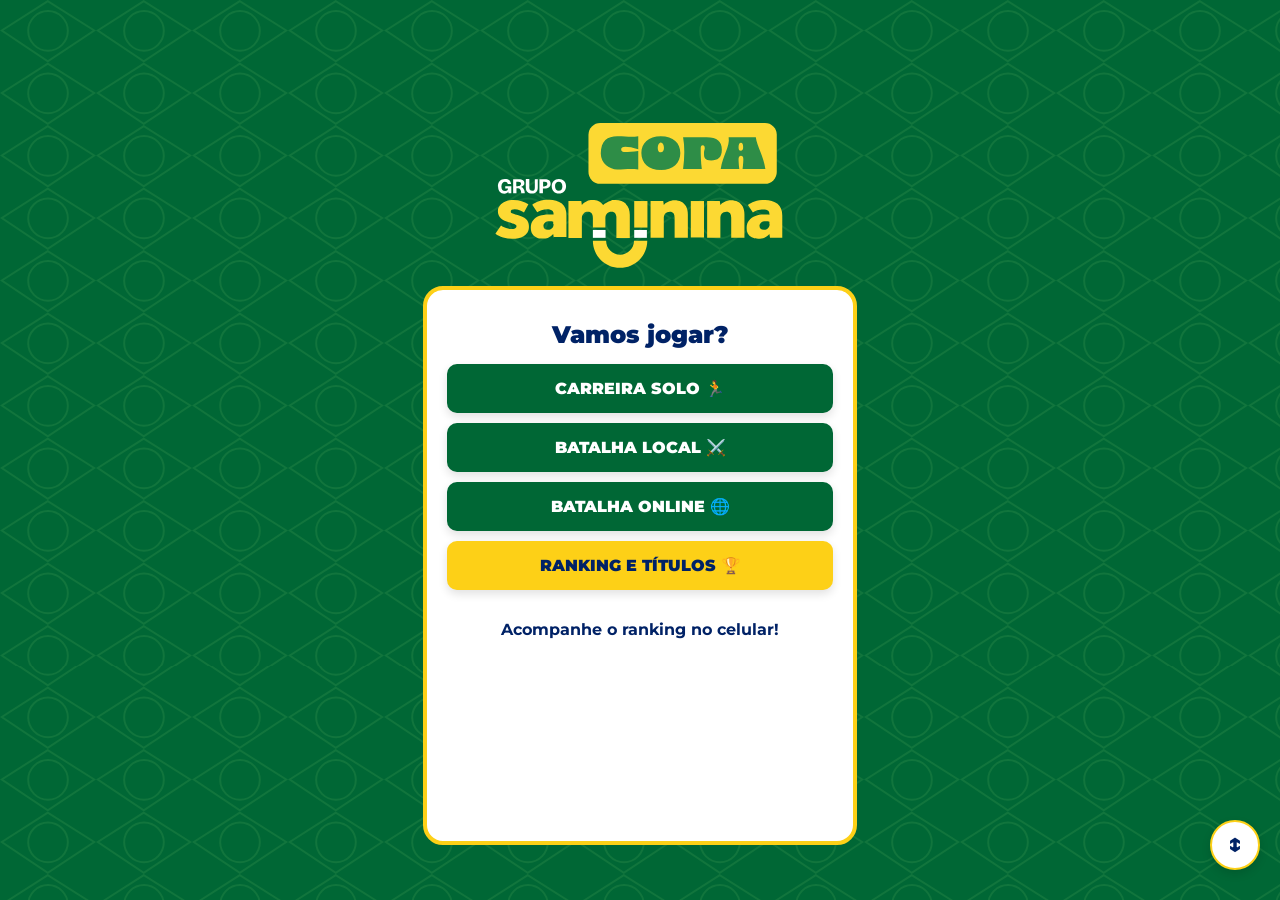
==== commit 213964b8: "Up" ====
--- a/index.html
+++ b/index.html
@@ -112,7 +112,7 @@
                         </div>
                     </div>
 
-                    <div class="feed-card compact-card">
+                    <div id="chat-card-online" class="feed-card compact-card escondido">
                         <div class="feed-header between">
                             <h3>Mensagens rápidas</h3>
                             <span class="mini-title">até 40 caracteres</span>
@@ -134,6 +134,7 @@
                     </div>
                 </div>
 
+                <button id="btn-confirmar-online" class="escondido" onclick="confirmarEntradaOnline()">Confirmar nome e avatar</button>
                 <button id="btn-iniciar-local" onclick="validarComeco()">Iniciar Partida</button>
             </div>
 
@@ -190,7 +191,7 @@
 
                 <button onclick="gerarDesafio()" class="btn-desafio">Desafiar amigo</button>
                 <button onclick="abrirRankingMestreResultado()" class="btn-ranking">Ranking completo</button>
-                <button onclick="location.href='index.html'">Novo jogo</button>
+                <button onclick="abrirModalRepetir()">Novo jogo</button>
             </div>
         </div>
 
@@ -230,6 +231,17 @@
         <span>↕️</span>
     </button>
 
+
+    <div id="modal-repetir" class="escondido modal-overlay" onclick="fecharModalRepetir()">
+        <div class="modal-content" onclick="event.stopPropagation()">
+            <span class="fechar-modal" onclick="fecharModalRepetir()">×</span>
+            <h3>Jogar novamente?</h3>
+            <p>Deseja jogar com o mesmo nickname e avatar?</p>
+            <button onclick="repetirMesmoJogador(true)" class="btn-modo">Sim</button>
+            <button onclick="repetirMesmoJogador(false)" class="btn-ranking">Não</button>
+        </div>
+    </div>
+
     <script src="script.js"></script>
 </body>
 </html>
--- a/style.css
+++ b/style.css
@@ -610,4 +610,210 @@
 #feed-resultado,
 #feed-espera {
     min-height: 120px;
-}+}
+
+.feed-ao-vivo {
+    margin-top: 18px;
+    width: 100%;
+}
+
+.feed-ao-vivo .feed-box {
+    background: linear-gradient(180deg, #fbfcff 0%, #f3f6fb 100%);
+    border: 1px solid #dbe3ef;
+    border-radius: 16px;
+    padding: 16px;
+    box-shadow: 0 8px 20px rgba(0, 34, 102, 0.06);
+}
+
+.feed-ao-vivo .feed-head-top {
+    display: flex;
+    align-items: center;
+    justify-content: space-between;
+    margin-bottom: 14px;
+}
+
+.feed-ao-vivo .feed-titulo {
+    font-weight: 900;
+    color: var(--color-blue);
+    font-size: 22px;
+    margin: 0;
+}
+
+.feed-ao-vivo .feed-badge {
+    display: inline-flex;
+    align-items: center;
+    gap: 6px;
+    font-size: 11px;
+    font-weight: 900;
+    color: var(--color-blue);
+    background: #eaf3ff;
+    padding: 5px 10px;
+    border-radius: 999px;
+    text-transform: uppercase;
+}
+
+.feed-ao-vivo .feed-badge::before {
+    content: "";
+    width: 8px;
+    height: 8px;
+    border-radius: 50%;
+    background: #16a34a;
+    animation: pulseFeed 1.4s infinite;
+}
+
+@keyframes pulseFeed {
+    0% { transform: scale(1); opacity: 1; }
+    70% { transform: scale(1.35); opacity: 0.35; }
+    100% { transform: scale(1); opacity: 1; }
+}
+
+.feed-ao-vivo .feed-grid {
+    display: grid;
+    grid-template-columns: 1fr;
+    gap: 14px;
+}
+
+.feed-ao-vivo .feed-card-interno {
+    background: #ffffff;
+    border: 1px solid #e3e8f1;
+    border-radius: 14px;
+    padding: 14px;
+}
+
+.feed-ao-vivo .feed-subtitulo {
+    font-weight: 900;
+    color: var(--color-blue);
+    font-size: 15px;
+    margin-bottom: 10px;
+}
+
+.feed-ao-vivo .feed-item {
+    display: flex;
+    justify-content: space-between;
+    align-items: flex-start;
+    gap: 10px;
+    padding: 10px 0;
+    border-bottom: 1px solid #eceff5;
+}
+
+.feed-ao-vivo .feed-item:last-child {
+    border-bottom: none;
+    padding-bottom: 0;
+}
+
+.feed-ao-vivo .feed-item:first-child {
+    padding-top: 0;
+}
+
+.feed-ao-vivo .feed-nome {
+    font-weight: 900;
+    color: var(--color-blue);
+    font-size: 15px;
+    line-height: 1.2;
+}
+
+.feed-ao-vivo .feed-meta {
+    font-size: 12px;
+    color: #6b7280;
+    margin-top: 3px;
+    line-height: 1.3;
+}
+
+.feed-ao-vivo .feed-score {
+    text-align: right;
+    flex-shrink: 0;
+}
+
+.feed-ao-vivo .feed-score strong {
+    display: block;
+    color: #111827;
+    font-size: 14px;
+}
+
+.feed-ao-vivo .feed-score span {
+    font-size: 12px;
+    color: #6b7280;
+}
+
+.feed-ao-vivo .feed-vazio {
+    font-size: 14px;
+    color: #6b7280;
+}
+
+
+/* AJUSTES FINAIS ONLINE + REPLAY */
+#btn-confirmar-online {
+    background: var(--color-yellow);
+    color: var(--color-blue);
+}
+
+#modal-repetir .modal-content {
+    max-width: 300px;
+}
+
+#modal-repetir button {
+    margin-top: 10px;
+}
+
+#chat-card-online.escondido {
+    display: none !important;
+}
+
+.online-panel .feed-card {
+    background: linear-gradient(180deg, #f9fbff 0%, #f3f6fb 100%);
+    border: 2px solid #d9e1ef;
+    box-shadow: 0 8px 18px rgba(0, 34, 102, 0.06);
+}
+
+.online-status {
+    font-size: 15px;
+}
+
+.status-pill {
+    letter-spacing: .3px;
+}
+
+.players-room-grid {
+    gap: 12px;
+}
+
+.player-room-card {
+    box-shadow: inset 0 1px 0 rgba(255,255,255,.7);
+}
+
+.room-avatar {
+    box-shadow: 0 4px 10px rgba(0,0,0,.08);
+}
+
+.chat-lista {
+    background: linear-gradient(180deg, #ffffff 0%, #f8fbff 100%);
+}
+
+.chat-msg {
+    background: #eef4ff;
+    border: 1px solid #d7e4ff;
+    border-radius: 10px;
+    padding: 8px 10px;
+    margin-bottom: 8px;
+}
+
+.chat-autor {
+    color: var(--color-blue);
+    margin-bottom: 2px;
+}
+
+.quick-messages button:hover {
+    background: #f3f7ff;
+}
+
+.feed-ao-vivo .feed-box {
+    overflow: hidden;
+}
+
+.feed-ao-vivo .feed-card-interno {
+    box-shadow: inset 0 1px 0 rgba(255,255,255,.85);
+}
+
+.feed-ao-vivo .feed-item:hover {
+    transform: translateY(-1px);
+}
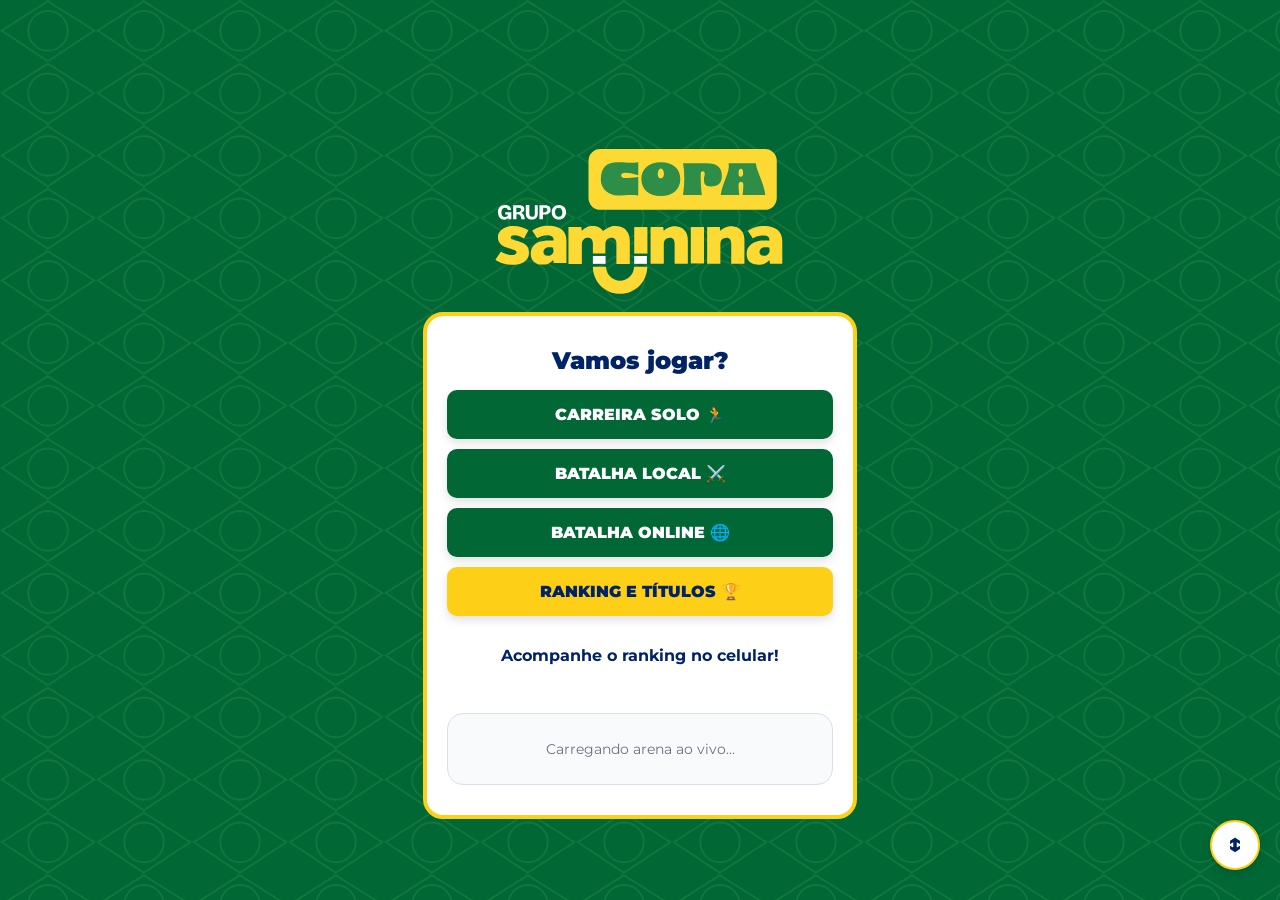
==== commit 50e49da0: "atualização para resolver bug do online" ====
--- a/index.html
+++ b/index.html
@@ -10,7 +10,8 @@
     <script src="https://cdnjs.cloudflare.com/ajax/libs/qrcodejs/1.0.0/qrcode.min.js"></script>
     <script src="https://cdn.jsdelivr.net/npm/canvas-confetti@1.6.0/dist/confetti.browser.min.js"></script>
 
-    <link rel="stylesheet" href="style.css?v=11.0">
+    <!-- Versão 13.0 para forçar a limpeza do cache -->
+    <link rel="stylesheet" href="style.css?v=13.0">
     <link href="https://fonts.googleapis.com/css2?family=Montserrat:wght@400;700;900&display=swap" rel="stylesheet">
 </head>
 <body>
@@ -35,7 +36,9 @@
                     <div id="qrcode-container"></div>
                 </div>
 
-                <div id="feed-inicio" class="feed-ao-vivo"></div>
+                <div id="feed-inicio" class="feed-ao-vivo">
+                    <div class="feed-box"><div class="feed-vazio">Carregando arena ao vivo...</div></div>
+                </div>
             </div>
 
             <div id="tela-inicial" class="escondido">
@@ -46,20 +49,20 @@
                     <input type="text" id="input-nome1" placeholder="Nome do Jogador" maxlength="18">
 
                     <div class="botoes-avatar" id="avatar-j1">
-                        <img src="img/1.jpg" class="img-avatar-opcao" onclick="selecionarAvatar(1, 0, this)" alt="Avatar 1">
-                        <img src="img/2.jpg" class="img-avatar-opcao" onclick="selecionarAvatar(1, 1, this)" alt="Avatar 2">
-                        <img src="img/3.jpg" class="img-avatar-opcao" onclick="selecionarAvatar(1, 2, this)" alt="Avatar 3">
-                        <img src="img/4.jpg" class="img-avatar-opcao" onclick="selecionarAvatar(1, 3, this)" alt="Avatar 4">
+                        <img src="img/1.jpg" class="img-avatar-opcao" onclick="selecionarAvatar(1, 0, this)">
+                        <img src="img/2.jpg" class="img-avatar-opcao" onclick="selecionarAvatar(1, 1, this)">
+                        <img src="img/3.jpg" class="img-avatar-opcao" onclick="selecionarAvatar(1, 2, this)">
+                        <img src="img/4.jpg" class="img-avatar-opcao" onclick="selecionarAvatar(1, 3, this)">
                     </div>
 
                     <div id="container-avatar2" class="escondido">
                         <input type="text" id="input-nome2" placeholder="Nome do Jogador 2" maxlength="18">
 
                         <div class="botoes-avatar" id="avatar-j2">
-                            <img src="img/1.jpg" class="img-avatar-opcao" onclick="selecionarAvatar(2, 0, this)" alt="Avatar 1">
-                            <img src="img/2.jpg" class="img-avatar-opcao" onclick="selecionarAvatar(2, 1, this)" alt="Avatar 2">
-                            <img src="img/3.jpg" class="img-avatar-opcao" onclick="selecionarAvatar(2, 2, this)" alt="Avatar 3">
-                            <img src="img/4.jpg" class="img-avatar-opcao" onclick="selecionarAvatar(2, 3, this)" alt="Avatar 4">
+                            <img src="img/1.jpg" class="img-avatar-opcao" onclick="selecionarAvatar(2, 0, this)">
+                            <img src="img/2.jpg" class="img-avatar-opcao" onclick="selecionarAvatar(2, 1, this)">
+                            <img src="img/3.jpg" class="img-avatar-opcao" onclick="selecionarAvatar(2, 2, this)">
+                            <img src="img/4.jpg" class="img-avatar-opcao" onclick="selecionarAvatar(2, 3, this)">
                         </div>
                     </div>
                 </div>
@@ -87,11 +90,16 @@
                             </div>
                         </div>
 
+                        <div id="bloco-qrcode-sala" class="escondido">
+                            <div class="mini-title" style="margin-top:10px;">Ou leia pelo celular</div>
+                            <div id="qrcode-sala-online" class="qrcode-sala-box"></div>
+                        </div>
+
                         <div class="players-room-grid">
                             <div class="player-room-card">
                                 <div class="room-title">Você</div>
                                 <div class="room-player-row">
-                                    <img id="room-avatar-host" src="img/1.jpg" class="room-avatar" alt="Você">
+                                    <img id="room-avatar-host" src="img/1.jpg" class="room-avatar">
                                     <div>
                                         <div id="room-name-host" class="room-name">Aguardando...</div>
                                         <div id="room-ready-host" class="room-ready pending">Escolhendo dados</div>
@@ -102,7 +110,7 @@
                             <div class="player-room-card">
                                 <div class="room-title">Amigo</div>
                                 <div class="room-player-row">
-                                    <img id="room-avatar-convidado" src="img/2.jpg" class="room-avatar" alt="Amigo">
+                                    <img id="room-avatar-convidado" src="img/2.jpg" class="room-avatar">
                                     <div>
                                         <div id="room-name-convidado" class="room-name">Aguardando entrada...</div>
                                         <div id="room-ready-convidado" class="room-ready pending">Ainda não entrou</div>
@@ -143,25 +151,21 @@
 
                 <div class="placar-transmissao">
                     <div class="placar-item placar-item-j1">
-                        <img id="img-avatar-placar1" src="" class="avatar-circular size-p" alt="Jogador 1">
+                        <img id="img-avatar-placar1" src="" class="avatar-circular size-p">
                         <div class="placar-time" id="placar-nome-j1">JOGADOR 1</div>
                     </div>
-
                     <div class="placar-score">
-                        <span id="placar-pts-j1">0</span>
-                        <span class="placar-vs">X</span>
-                        <span id="placar-pts-j2">0</span>
-                    </div>
-
+                        <span id="placar-pts-j1">0</span><span class="placar-vs">X</span><span id="placar-pts-j2">0</span>
+                    </div>
                     <div class="placar-item placar-item-j2">
                         <div class="placar-time" id="placar-nome-j2">JOGADOR 2</div>
-                        <img id="img-avatar-placar2" src="" class="avatar-circular size-p" alt="Jogador 2">
+                        <img id="img-avatar-placar2" src="" class="avatar-circular size-p">
                     </div>
                 </div>
 
                 <div id="quiz-content-area">
                     <div id="aviso-turno-nome" class="turno-destaque">VEZ DE: JOGADOR</div>
-                    <div id="online-espera-msg" class="online-espera escondido">Aguardando a resposta do outro jogador...</div>
+                    <div id="online-espera-msg" class="online-espera escondido">Aguardando a resposta...</div>
                     <div id="streak-popup" class="streak-msg"></div>
                     <div class="progresso" id="barra-progresso">PERGUNTA 1 DE 10</div>
                     <h3 id="texto-pergunta">Pergunta?</h3>
@@ -172,7 +176,7 @@
             </div>
 
             <div id="tela-resultado" class="escondido">
-                <img id="img-avatar-vencedor" src="" class="avatar-circular size-g" alt="Vencedor">
+                <img id="img-avatar-vencedor" src="" class="avatar-circular size-g">
                 <h2 id="titulo-vencedor">Fim de Jogo!</h2>
                 <p id="mensagem-final" style="white-space: pre-line;"></p>
 
@@ -213,12 +217,9 @@
             <span class="fechar-modal" onclick="fecharModalCompartilhar()">×</span>
             <h3>Sala criada com sucesso</h3>
             <p>Compartilhe o link com seu amigo para ele entrar na partida.</p>
-
             <input type="text" id="input-link-sala" readonly>
-
             <button onclick="copiarLinkSala()">Copiar link</button>
             <button onclick="compartilharWhatsapp()" class="btn-desafio">Enviar no WhatsApp</button>
-
             <p id="status-sala" style="margin-top: 10px;">Aguardando o amigo entrar...</p>
         </div>
     </div>
@@ -226,11 +227,9 @@
     <button id="btn-musica-toggle" onclick="toggleMusica()">
         <span id="musica-icone">🔊</span>
     </button>
-
     <button id="btn-fullscreen" onclick="toggleFullscreen()">
         <span>↕️</span>
     </button>
-
 
     <div id="modal-repetir" class="escondido modal-overlay" onclick="fecharModalRepetir()">
         <div class="modal-content" onclick="event.stopPropagation()">
@@ -242,6 +241,7 @@
         </div>
     </div>
 
-    <script src="script.js"></script>
+    <!-- Versão 13.0 -->
+    <script src="script.js?v=13.0"></script>
 </body>
 </html>
--- a/style.css
+++ b/style.css
@@ -17,7 +17,6 @@
 
 body {
     background-color: var(--color-green);
-    background-image: none;
     display: flex;
     justify-content: center;
     align-items: center;
@@ -61,200 +60,83 @@
     height: auto;
     display: block;
     cursor: pointer;
-    filter: none;
-}
-
-.quiz-container,
-.tv-container {
+}
+
+.quiz-container, .tv-container {
     background: var(--color-white);
     border-radius: 20px;
     padding: 30px 20px;
     width: 100%;
-    box-shadow: none;
     text-align: center;
     position: relative;
     border: 4px solid var(--color-yellow);
 }
 
-h2, h3 {
-    color: var(--color-blue);
-    margin-bottom: 15px;
-    font-weight: 900;
-}
+h2, h3 { color: var(--color-blue); margin-bottom: 15px; font-weight: 900; }
 
 input[type="text"] {
-    width: 100%;
-    padding: 15px;
-    border: 2px solid #ccc;
-    border-radius: 10px;
-    margin-bottom: 10px;
-    font-size: 16px;
-    font-weight: bold;
-    text-align: center;
-    text-transform: uppercase;
-    color: var(--color-blue);
-}
-
-input[type="text"]:focus {
-    border-color: var(--color-blue);
-    outline: none;
-}
+    width: 100%; padding: 15px; border: 2px solid #ccc; border-radius: 10px;
+    margin-bottom: 10px; font-size: 16px; font-weight: bold; text-align: center;
+    text-transform: uppercase; color: var(--color-blue);
+}
+input[type="text"]:focus { border-color: var(--color-blue); outline: none; }
 
 button {
-    background: var(--color-blue);
-    color: var(--color-white);
-    border: none;
-    padding: 15px;
-    border-radius: 10px;
-    font-weight: 900;
-    font-size: 16px;
-    cursor: pointer;
-    width: 100%;
-    margin-bottom: 10px;
-    transition: 0.2s;
-    text-transform: uppercase;
-    box-shadow: 0 4px 10px rgba(0,0,0,0.12);
-}
-
+    background: var(--color-blue); color: var(--color-white); border: none;
+    padding: 15px; border-radius: 10px; font-weight: 900; font-size: 16px;
+    cursor: pointer; width: 100%; margin-bottom: 10px; transition: 0.2s;
+    text-transform: uppercase; box-shadow: 0 4px 10px rgba(0,0,0,0.12);
+}
 button:active { transform: scale(0.95); }
 .btn-modo { background: var(--color-green); }
 .btn-ranking { background: var(--color-yellow); color: var(--color-blue); }
 .btn-desafio { background: #25D366; color: #fff; }
 
-#tela-inicial { position: relative; padding-top: 10px; }
-
 #btn-voltar-registro {
-    position: absolute;
-    top: -14px;
-    right: -14px;
-    width: 38px;
-    height: 38px;
-    border-radius: 50%;
-    background: var(--color-red);
-    color: #fff;
-    display: flex;
-    align-items: center;
-    justify-content: center;
-    font-size: 18px;
-    font-weight: 900;
-    cursor: pointer;
-    border: 3px solid #fff;
-    z-index: 20;
-}
-
+    position: absolute; top: -14px; right: -14px; width: 38px; height: 38px;
+    border-radius: 50%; background: var(--color-red); color: #fff; display: flex;
+    align-items: center; justify-content: center; font-size: 18px; font-weight: 900;
+    cursor: pointer; border: 3px solid #fff; z-index: 20;
+}
+
+/* AVATARES */
 .campos-cadastro { display: flex; flex-direction: column; gap: 8px; }
-.botoes-avatar {
-    display: flex;
-    justify-content: center;
-    gap: 10px;
-    margin-bottom: 20px;
-}
-.img-avatar-opcao {
-    width: 60px;
-    height: 60px;
-    border-radius: 50%;
-    border: 3px solid transparent;
-    cursor: pointer;
-    transition: 0.2s;
-    object-fit: cover;
-}
-.img-avatar-opcao.selecionado {
-    border-color: var(--color-yellow);
-    transform: scale(1.1);
-    box-shadow: 0 0 10px var(--color-yellow);
-}
-
-.avatar-circular {
-    border-radius: 50%;
-    object-fit: cover;
-    border: 3px solid var(--color-yellow);
-    background: white;
-}
+.botoes-avatar { display: flex; justify-content: center; gap: 10px; margin-bottom: 20px; }
+.img-avatar-opcao { width: 60px; height: 60px; border-radius: 50%; border: 3px solid transparent; cursor: pointer; transition: 0.2s; object-fit: cover; }
+.img-avatar-opcao.selecionado { border-color: var(--color-yellow); transform: scale(1.1); box-shadow: 0 0 10px var(--color-yellow); }
+.avatar-circular { border-radius: 50%; object-fit: cover; border: 3px solid var(--color-yellow); background: white; }
 .size-p { width: 50px; height: 50px; }
 .size-g { width: 120px; height: 120px; margin: 0 auto 15px; display: block; }
 
+/* QUIZ PLACAR */
 #tela-quiz { display: flex; flex-direction: column; align-items: center; position: relative; }
 #btn-desistir {
-    position: absolute;
-    top: -20px;
-    right: -20px;
-    background: var(--color-red);
-    color: white;
-    width: 40px;
-    height: 40px;
-    border-radius: 50%;
-    display: flex;
-    align-items: center;
-    justify-content: center;
-    font-weight: 900;
-    cursor: pointer;
-    border: 3px solid white;
-    z-index: 20;
-}
-
+    position: absolute; top: -20px; right: -20px; background: var(--color-red); color: white;
+    width: 40px; height: 40px; border-radius: 50%; display: flex; align-items: center;
+    justify-content: center; font-weight: 900; cursor: pointer; border: 3px solid white; z-index: 20;
+}
 .placar-transmissao {
-    background: var(--color-blue);
-    color: white;
-    display: flex;
-    align-items: center;
-    justify-content: space-between;
-    padding: 15px 10px;
-    border-radius: 10px;
-    border-bottom: 4px solid var(--color-yellow);
-    margin-bottom: 25px;
-    width: 100%;
+    background: var(--color-blue); color: white; display: flex; align-items: center;
+    justify-content: space-between; padding: 15px 10px; border-radius: 10px;
+    border-bottom: 4px solid var(--color-yellow); margin-bottom: 25px; width: 100%;
 }
 .placar-item { display: flex; align-items: center; gap: 8px; flex: 1; transition: opacity 0.3s ease; }
 .placar-item-j1 { justify-content: flex-end; }
 .placar-item-j2 { justify-content: flex-start; }
-.placar-time {
-    font-weight: 900;
-    font-size: 13px;
-    text-transform: uppercase;
-    max-width: 75px;
-    word-wrap: break-word;
-    line-height: 1.1;
-}
+.placar-time { font-weight: 900; font-size: 13px; text-transform: uppercase; max-width: 75px; word-wrap: break-word; line-height: 1.1; }
 .placar-item-j1 .placar-time { text-align: right; }
 .placar-item-j2 .placar-time { text-align: left; }
 .placar-score {
-    background: var(--color-yellow);
-    color: var(--color-blue);
-    padding: 5px 15px;
-    font-size: 26px;
-    font-weight: 900;
-    border-radius: 8px;
-    margin: 0 10px;
-    min-width: 90px;
-    text-align: center;
-    display: flex;
-    align-items: center;
-    justify-content: center;
+    background: var(--color-yellow); color: var(--color-blue); padding: 5px 15px; font-size: 26px;
+    font-weight: 900; border-radius: 8px; margin: 0 10px; min-width: 90px; text-align: center;
 }
 .placar-vs { font-size: 14px; font-weight: 400; margin: 0 8px; opacity: 0.7; }
 
+/* BOTÕES QUIZ E TEXTOS */
 #quiz-content-area { display: flex; flex-direction: column; align-items: center; width: 100%; }
-.progresso {
-    color: #666;
-    font-size: 14px;
-    margin-bottom: 10px;
-    font-weight: bold;
-    text-transform: uppercase;
-}
-#texto-pergunta {
-    color: var(--color-blue);
-    font-size: 18px;
-    margin-bottom: 20px;
-    font-weight: 900;
-    line-height: 1.4;
-}
-
-.btn-resposta {
-    background: white;
-    color: var(--color-blue);
-    border: 2px solid var(--color-blue);
-    margin-bottom: 10px;
-}
+.progresso { color: #666; font-size: 14px; margin-bottom: 10px; font-weight: bold; text-transform: uppercase; }
+#texto-pergunta { color: var(--color-blue); font-size: 18px; margin-bottom: 20px; font-weight: 900; line-height: 1.4; }
+.btn-resposta { background: white; color: var(--color-blue); border: 2px solid var(--color-blue); margin-bottom: 10px; }
 .btn-resposta:hover { background: #f0f4ff; }
 .btn-resposta.correta { background: var(--color-green); color: white; border-color: var(--color-green); }
 .btn-resposta.errada { background: var(--color-red); color: white; border-color: var(--color-red); }
@@ -263,557 +145,213 @@
 #feedback-acerto { color: var(--color-green); }
 #feedback-erro { color: var(--color-red); }
 .streak-msg { color: #DAA520; font-weight: 900; font-size: 16px; min-height: 20px; margin-bottom: 10px; }
-
 .turno-destaque {
-    background: var(--color-yellow);
-    color: var(--color-blue);
-    font-weight: 900;
-    font-size: 18px;
-    padding: 10px 18px;
-    border-radius: 12px;
-    display: inline-block;
-    margin-bottom: 15px;
-    border: 2px solid var(--color-blue);
-    text-transform: uppercase;
-}
-
-.online-espera {
-    background: #eef4ff;
-    border: 2px solid #cfe0ff;
-    color: var(--color-blue);
-    border-radius: 12px;
-    padding: 10px 12px;
-    margin-bottom: 12px;
-    font-weight: 700;
-    width: 100%;
-}
-
-.lista-ranking-container {
-    max-height: 350px;
-    overflow-y: auto;
-    padding-right: 5px;
-    margin-bottom: 15px;
-}
-.ranking-item {
-    display: flex;
-    align-items: center;
-    background: #f8f9fa;
-    margin-bottom: 10px;
-    padding: 10px;
-    border-radius: 10px;
-    border: 1px solid #ddd;
-    text-align: left;
-}
-.ranking-pos { width: 40px; font-weight: 900; color: var(--color-blue); text-align: center; }
-.ranking-avatar {
-    width: 45px;
-    height: 45px;
-    border-radius: 50%;
-    border: 2px solid var(--color-yellow);
-    margin: 0 15px;
-    object-fit: cover;
-}
-.ranking-info { flex-grow: 1; color: var(--color-blue); line-height: 1.3; font-size: 14px; }
-.ranking-info b { font-size: 16px; text-transform: uppercase; }
-.ranking-info span { color: #555; font-size: 12px; font-weight: bold; }
-.divisor { border: 0; border-top: 2px dashed #ccc; margin: 15px 0; }
-
+    background: var(--color-yellow); color: var(--color-blue); font-weight: 900; font-size: 18px;
+    padding: 10px 18px; border-radius: 12px; display: inline-block; margin-bottom: 15px;
+    border: 2px solid var(--color-blue); text-transform: uppercase;
+}
+
+/* BLINDAGEM DO QR CODE - AGORA VAI APARECER SEMPRE CENTRALIZADO */
 .qrcode-wrapper { margin-top: 20px; font-weight: bold; color: var(--color-blue); }
 #qrcode-container, #qrcode-desafio {
-    display: inline-block;
+    display: flex; /* Flex resolve os bugs de renderização do QR Code no mobile */
     justify-content: center;
-    margin-top: 10px;
+    align-items: center;
+    margin: 10px auto;
     padding: 10px;
     background: white;
     border-radius: 10px;
+    width: fit-content;
+}
+
+/* ========================================= */
+/* FEED AO VIVO (UI RESTAURADA)              */
+/* ========================================= */
+.feed-ao-vivo { margin-top: 18px; width: 100%; text-align: left; }
+.feed-box {
+    background: #f8fafc; /* Fundo bem clarinho igual ao print */
+    border: 1px solid #d9dfeb; 
+    border-radius: 16px; 
+    padding: 16px;
+}
+.feed-header-top {
+    display: flex; align-items: center; justify-content: space-between; margin-bottom: 15px;
+}
+.feed-titulo { 
+    font-weight: 900; color: var(--color-blue); font-size: 22px; margin: 0; 
+}
+.feed-badge {
+    background: #eaf3ff; color: var(--color-blue); padding: 5px 12px;
+    border-radius: 999px; font-size: 11px; font-weight: 900; 
+}
+.feed-card-interno { 
+    background: #ffffff; border: 1px solid #e2e8f0; border-radius: 12px; padding: 15px; 
+}
+.feed-subtitulo { 
+    font-weight: 900; color: var(--color-blue); font-size: 16px; margin-top: 0; margin-bottom: 12px; 
+}
+
+/* Layout Top 3 */
+.feed-item { 
+    display: flex; justify-content: space-between; align-items: center; 
+    padding: 12px 0; border-bottom: 1px solid #f1f5f9; 
+}
+.feed-item:last-child { border-bottom: none; padding-bottom: 0; }
+.feed-item:first-child { padding-top: 0; }
+.feed-col-left { text-align: left; }
+.feed-col-right { text-align: right; }
+
+/* Layout Últimos Jogadores */
+.feed-item-row {
+    display: flex; justify-content: space-between; align-items: center;
+    padding: 12px 0; border-bottom: 1px solid #f1f5f9;
+}
+.feed-item-row:last-child { border-bottom: none; padding-bottom: 0; }
+.feed-item-row:first-child { padding-top: 0; }
+
+/* Tipografia */
+.feed-nome { font-weight: 900; color: var(--color-blue); font-size: 14px; text-transform: uppercase; }
+.feed-score { font-weight: 900; color: #000; font-size: 14px; }
+.feed-legenda { font-size: 12px; color: #828a97; margin-top: 2px; }
+.feed-time { font-size: 11px; color: #94a3b8; }
+.feed-ellipsis { white-space: nowrap; overflow: hidden; text-overflow: ellipsis; }
+.feed-vazio { font-size: 14px; color: #6b7280; text-align: center; padding: 10px; }
+
+/* MODAIS E FLOAT BTTNS */
+.modal-overlay { position: fixed; top: 0; left: 0; width: 100%; height: 100%; background: rgba(0,0,0,0.8); display: flex; justify-content: center; align-items: center; z-index: 3000; }
+.modal-content { background: white; padding: 30px; border-radius: 20px; text-align: center; position: relative; max-width: 320px; border: 4px solid var(--color-yellow); }
+.fechar-modal { position: absolute; top: 5px; right: 15px; font-size: 30px; font-weight: bold; cursor: pointer; color: #333; }
+#timer-container { position: fixed; top: 15px; background: white; color: var(--color-blue); padding: 10px 25px; border-radius: 10px; font-weight: 900; font-size: 18px; z-index: 100; border: 3px solid var(--color-yellow); }
+#btn-musica-toggle, #btn-fullscreen { position: fixed; bottom: 20px; width: 50px; height: 50px; border-radius: 50%; padding: 0; justify-content: center; align-items: center; font-size: 20px; background: white; color: var(--color-blue); z-index: 100; border: 2px solid var(--color-yellow); }
+#btn-musica-toggle { left: 20px; display: none; }
+#btn-musica-toggle.visivel { display: flex; }
+#btn-fullscreen { right: 20px; display: flex; }
+
+/* SALA ONLINE */
+.online-espera { background: #eef4ff; border: 2px solid #cfe0ff; color: var(--color-blue); border-radius: 12px; padding: 10px 12px; margin-bottom: 12px; font-weight: 700; width: 100%; }
+.online-panel .feed-card { background: linear-gradient(180deg, #f9fbff 0%, #f3f6fb 100%); border: 2px solid #d9e1ef; box-shadow: 0 8px 18px rgba(0, 34, 102, 0.06); padding: 14px; border-radius: 16px; text-align: left; }
+.online-status { font-size: 15px; color: var(--color-blue); font-weight: 700; }
+.status-pill { background: var(--color-yellow); color: var(--color-blue); border-radius: 999px; padding: 6px 10px; font-size: 12px; font-weight: 900; }
+.players-room-grid { display: grid; grid-template-columns: 1fr 1fr; gap: 12px; margin-top: 12px; }
+.player-room-card { background: #fff; border: 1px solid var(--color-border); border-radius: 14px; padding: 10px; box-shadow: inset 0 1px 0 rgba(255,255,255,.7); }
+.room-avatar { width: 52px; height: 52px; border-radius: 50%; object-fit: cover; border: 2px solid var(--color-yellow); box-shadow: 0 4px 10px rgba(0,0,0,.08); }
+.room-ready.ready { color: var(--color-green); font-weight: 800; font-size: 11px; }
+.room-ready.pending { color: #a15f00; font-weight: 800; font-size: 11px; }
+
+/* CHAT */
+.chat-lista { background: linear-gradient(180deg, #ffffff 0%, #f8fbff 100%); max-height: 150px; overflow-y: auto; border: 1px solid var(--color-border); border-radius: 12px; padding: 10px; color: var(--color-blue); font-size: 13px; }
+.chat-msg { background: #eef4ff; border: 1px solid #d7e4ff; border-radius: 10px; padding: 8px 10px; margin-bottom: 8px; }
+.chat-autor { font-weight: 900; color: var(--color-blue); margin-bottom: 2px; }
+.chat-form { display: grid; grid-template-columns: 1fr auto; gap: 8px; margin-top: 10px; }
+.quick-messages { display: flex; gap: 6px; flex-wrap: wrap; margin-top: 10px; }
+.quick-messages button { width: auto; padding: 8px 10px; font-size: 11px; background: #fff; color: var(--color-blue); border: 1px solid var(--color-border); text-transform: none; margin-bottom: 0; }
+
+.qrcode-sala-box { margin-top: 10px; background: #fff; border: 1px solid var(--color-border); border-radius: 14px; padding: 12px; display: inline-flex; justify-content: center; align-items: center; }
+
+@media (max-width: 430px) {
+    .players-room-grid { grid-template-columns: 1fr; }
+    .placar-score { min-width: 75px; font-size: 22px; }
 }
 
 .emoji-container { display: flex; justify-content: center; gap: 15px; margin: 15px 0; }
 .emoji-btn { font-size: 30px; cursor: pointer; transition: 0.2s; }
 .emoji-btn:hover { transform: scale(1.3); }
-.thank-you-text { color: var(--color-blue); font-weight: 700; margin-top: 8px; }
-
-.modal-overlay {
-    position: fixed;
-    top: 0;
-    left: 0;
-    width: 100%;
-    height: 100%;
-    background: rgba(0,0,0,0.8);
-    display: flex;
-    justify-content: center;
-    align-items: center;
-    z-index: 3000;
-}
-.modal-content {
-    background: white;
-    padding: 30px;
-    border-radius: 20px;
-    text-align: center;
-    position: relative;
-    max-width: 320px;
-    border: 4px solid var(--color-yellow);
-}
-.fechar-modal {
-    position: absolute;
-    top: 5px;
-    right: 15px;
-    font-size: 30px;
-    font-weight: bold;
-    cursor: pointer;
-    color: #333;
-}
-
-#timer-container {
-    position: fixed;
-    top: 15px;
-    background: white;
-    color: var(--color-blue);
-    padding: 10px 25px;
-    border-radius: 10px;
-    font-weight: 900;
-    font-size: 18px;
-    z-index: 100;
-    border: 3px solid var(--color-yellow);
-}
-
-#btn-musica-toggle, #btn-fullscreen {
-    position: fixed;
-    bottom: 20px;
-    width: 50px;
-    height: 50px;
-    border-radius: 50%;
-    padding: 0;
-    justify-content: center;
-    align-items: center;
-    font-size: 20px;
-    background: white;
-    color: var(--color-blue);
-    z-index: 100;
-    border: 2px solid var(--color-yellow);
-}
-#btn-musica-toggle { left: 20px; display: none; }
-#btn-musica-toggle.visivel { display: flex; }
-#btn-fullscreen { right: 20px; display: flex; }
-
-.feed-card {
-    background: var(--color-soft);
-    border: 2px solid var(--color-border);
-    border-radius: 16px;
-    padding: 14px;
-    margin-top: 16px;
-    text-align: left;
-}
-.compact-card { margin-top: 14px; }
-.feed-header { display: flex; align-items: center; margin-bottom: 10px; }
-.feed-header.between { justify-content: space-between; }
-.feed-header h3 { margin: 0; font-size: 18px; }
-.live-mini-grid {
-    display: grid;
-    grid-template-columns: 1fr 1fr;
+
+/* ========================================= */
+/* RESPIRO E ESPAÇAMENTOS - SALA ONLINE      */
+/* ========================================= */
+
+/* Dá um espaço entre os avatares de cima e o card da sala */
+.online-panel { 
+    margin-top: 25px; 
+    margin-bottom: 20px; 
+}
+
+/* Deixa o Card principal mais "gordinho" por dentro */
+.online-panel .feed-card { 
+    padding: 24px; 
+}
+
+/* Espaço entre o título "Sala Online" e o texto abaixo */
+.feed-header {
+    margin-bottom: 16px !important;
     gap: 12px;
-}
-.mini-title {
-    font-size: 12px;
-    color: #5a6475;
-    font-weight: 800;
-    text-transform: uppercase;
-    margin-bottom: 8px;
-}
-.mini-feed-list {
-    display: flex;
-    flex-direction: column;
-    gap: 8px;
-}
-.mini-feed-item {
-    background: #fff;
-    border: 1px solid var(--color-border);
-    border-radius: 12px;
-    padding: 8px 10px;
-    color: var(--color-blue);
-    font-size: 12px;
-    font-weight: 700;
-    line-height: 1.35;
-}
-
-.online-panel { margin-top: 8px; }
-.online-status {
-    color: var(--color-blue);
-    font-weight: 700;
-    line-height: 1.4;
-}
-.status-pill {
-    background: var(--color-yellow);
-    color: var(--color-blue);
-    border-radius: 999px;
-    padding: 6px 10px;
-    font-size: 12px;
-    font-weight: 900;
-    text-transform: uppercase;
-}
-.online-actions.two-buttons,
+    flex-wrap: wrap; /* Se a tela for pequena, a tag "Preparando" desce sem amassar */
+}
+
+/* Melhora a leitura do texto "Crie uma sala..." e afasta do botão */
+.online-status { 
+    line-height: 1.6 !important; 
+    margin-bottom: 20px !important; 
+}
+
+/* Empurra a grade de jogadores mais para baixo, longe do botão */
+.online-actions { 
+    margin-bottom: 25px !important; 
+    gap: 10px !important;
+}
+
+/* Espaço maior entre o card "Você" e "Amigo" */
+.players-room-grid { 
+    gap: 16px !important; 
+    margin-top: 0 !important;
+}
+
+/* Deixa os cards dos jogadores com mais respiro interno */
+.player-room-card { 
+    padding: 14px !important; 
+}
+
+/* Descola o botão azul escuro gigante lá do fundo */
+#btn-confirmar-online {
+    margin-top: 15px;
+    padding: 18px; /* Deixa o botão de confirmar um pouco mais imponente */
+}
+
+/* ========================================= */
+/* CENTRALIZAÇÃO DA SALA ONLINE              */
+/* ========================================= */
+
+/* Centraliza os textos do card da Sala Online */
+#painel-online .feed-card:first-child {
+    text-align: center !important;
+}
+
+/* Empilha o título "Sala online" e a tag "Preparando" no centro */
+#painel-online .feed-header {
+    flex-direction: column !important;
+    align-items: center !important;
+    justify-content: center !important;
+    gap: 8px !important;
+    margin-bottom: 12px !important;
+}
+
+/* Tira a margem extra do título para ficar harmônico */
+#painel-online .feed-header h3 {
+    margin-bottom: 0 !important;
+}
+
+/* Garante que o texto de instrução fique no meio */
+#online-status-text {
+    text-align: center !important;
+}
+
+/* Centraliza o botão verde "Criar sala online" */
 .online-actions {
-    display: flex;
-    gap: 8px;
-    flex-wrap: wrap;
-}
-.online-actions button { margin-bottom: 0; }
-.sala-link-box input {
-    margin-bottom: 0;
-    background: #fff;
-    font-size: 12px;
-    text-transform: none;
-}
-.players-room-grid {
-    display: grid;
-    grid-template-columns: 1fr 1fr;
-    gap: 10px;
-    margin-top: 12px;
-}
-.player-room-card {
-    background: #fff;
-    border: 1px solid var(--color-border);
-    border-radius: 14px;
-    padding: 10px;
-}
-.room-title {
-    font-size: 11px;
-    color: #6b7280;
-    text-transform: uppercase;
-    font-weight: 800;
-    margin-bottom: 8px;
-}
-.room-player-row {
-    display: flex;
-    gap: 8px;
-    align-items: center;
-}
-.room-avatar {
-    width: 52px;
-    height: 52px;
-    border-radius: 50%;
-    object-fit: cover;
-    border: 2px solid var(--color-yellow);
-}
-.room-name {
-    color: var(--color-blue);
-    font-weight: 900;
-    font-size: 13px;
-    line-height: 1.2;
-}
-.room-ready {
-    margin-top: 4px;
-    font-size: 11px;
-    font-weight: 800;
-    text-transform: uppercase;
-}
-.room-ready.ready { color: var(--color-green); }
-.room-ready.pending { color: #a15f00; }
-.chat-lista {
-    max-height: 150px;
-    overflow-y: auto;
-    background: white;
-    border: 1px solid var(--color-border);
-    border-radius: 12px;
-    padding: 10px;
-    min-height: 70px;
-    color: var(--color-blue);
-    font-size: 13px;
-}
-.chat-msg {
-    margin-bottom: 8px;
-    padding-bottom: 8px;
-    border-bottom: 1px dashed #d7deea;
-}
-.chat-msg:last-child { margin-bottom: 0; padding-bottom: 0; border-bottom: 0; }
-.chat-autor { font-weight: 900; }
-.chat-form {
-    display: grid;
-    grid-template-columns: 1fr auto;
-    gap: 8px;
-    margin-top: 10px;
-}
-.chat-form input {
-    margin-bottom: 0;
-    text-transform: none;
-    text-align: left;
-}
-.chat-form button { width: auto; margin-bottom: 0; }
-.quick-messages {
-    display: flex;
-    gap: 6px;
-    flex-wrap: wrap;
-    margin-top: 10px;
-}
-.quick-messages button {
-    width: auto;
-    margin-bottom: 0;
-    padding: 8px 10px;
-    font-size: 11px;
-    background: #fff;
-    color: var(--color-blue);
-    border: 1px solid var(--color-border);
-    text-transform: none;
-}
-.result-feed-card { margin-bottom: 8px; }
-
-@media (max-width: 430px) {
-    .main-wrapper { padding: 12px; }
-    .live-mini-grid,
-    .players-room-grid { grid-template-columns: 1fr; }
-    .placar-score { min-width: 75px; font-size: 22px; }
-    .placar-time { max-width: 65px; }
-}
-
-
-.feed-ao-vivo {
-    margin-top: 16px;
-    width: 100%;
-}
-
-.feed-ao-vivo .feed-box {
-    text-align: left;
-    background: #f7f7f7;
-    border-radius: 12px;
-    padding: 14px;
-    border: 1px solid #d9d9d9;
-}
-
-.feed-ao-vivo .feed-titulo {
-    font-weight: 900;
-    color: var(--color-blue);
-    margin-bottom: 8px;
-    font-size: 18px;
-}
-
-.feed-ao-vivo .feed-subtitulo {
-    font-weight: 900;
-    color: var(--color-blue);
-    margin: 14px 0 8px;
-    font-size: 15px;
-}
-
-.feed-ao-vivo .feed-item {
-    font-size: 15px;
-    line-height: 1.4;
-    color: #1f1f1f;
-    margin-bottom: 4px;
-    word-break: break-word;
-}
-
-.feed-ao-vivo .feed-vazio {
-    font-size: 14px;
-    color: #666;
-}
-
-#feed-inicio,
-#feed-resultado,
-#feed-espera {
-    min-height: 120px;
-}
-
-.feed-ao-vivo {
-    margin-top: 18px;
-    width: 100%;
-}
-
-.feed-ao-vivo .feed-box {
-    background: linear-gradient(180deg, #fbfcff 0%, #f3f6fb 100%);
-    border: 1px solid #dbe3ef;
-    border-radius: 16px;
-    padding: 16px;
-    box-shadow: 0 8px 20px rgba(0, 34, 102, 0.06);
-}
-
-.feed-ao-vivo .feed-head-top {
-    display: flex;
-    align-items: center;
-    justify-content: space-between;
-    margin-bottom: 14px;
-}
-
-.feed-ao-vivo .feed-titulo {
-    font-weight: 900;
-    color: var(--color-blue);
-    font-size: 22px;
-    margin: 0;
-}
-
-.feed-ao-vivo .feed-badge {
-    display: inline-flex;
-    align-items: center;
-    gap: 6px;
-    font-size: 11px;
-    font-weight: 900;
-    color: var(--color-blue);
-    background: #eaf3ff;
-    padding: 5px 10px;
-    border-radius: 999px;
-    text-transform: uppercase;
-}
-
-.feed-ao-vivo .feed-badge::before {
-    content: "";
-    width: 8px;
-    height: 8px;
-    border-radius: 50%;
-    background: #16a34a;
-    animation: pulseFeed 1.4s infinite;
-}
-
-@keyframes pulseFeed {
-    0% { transform: scale(1); opacity: 1; }
-    70% { transform: scale(1.35); opacity: 0.35; }
-    100% { transform: scale(1); opacity: 1; }
-}
-
-.feed-ao-vivo .feed-grid {
-    display: grid;
-    grid-template-columns: 1fr;
-    gap: 14px;
-}
-
-.feed-ao-vivo .feed-card-interno {
-    background: #ffffff;
-    border: 1px solid #e3e8f1;
-    border-radius: 14px;
-    padding: 14px;
-}
-
-.feed-ao-vivo .feed-subtitulo {
-    font-weight: 900;
-    color: var(--color-blue);
-    font-size: 15px;
-    margin-bottom: 10px;
-}
-
-.feed-ao-vivo .feed-item {
-    display: flex;
-    justify-content: space-between;
-    align-items: flex-start;
-    gap: 10px;
-    padding: 10px 0;
-    border-bottom: 1px solid #eceff5;
-}
-
-.feed-ao-vivo .feed-item:last-child {
-    border-bottom: none;
-    padding-bottom: 0;
-}
-
-.feed-ao-vivo .feed-item:first-child {
-    padding-top: 0;
-}
-
-.feed-ao-vivo .feed-nome {
-    font-weight: 900;
-    color: var(--color-blue);
-    font-size: 15px;
-    line-height: 1.2;
-}
-
-.feed-ao-vivo .feed-meta {
-    font-size: 12px;
-    color: #6b7280;
-    margin-top: 3px;
-    line-height: 1.3;
-}
-
-.feed-ao-vivo .feed-score {
-    text-align: right;
-    flex-shrink: 0;
-}
-
-.feed-ao-vivo .feed-score strong {
-    display: block;
-    color: #111827;
-    font-size: 14px;
-}
-
-.feed-ao-vivo .feed-score span {
-    font-size: 12px;
-    color: #6b7280;
-}
-
-.feed-ao-vivo .feed-vazio {
-    font-size: 14px;
-    color: #6b7280;
-}
-
-
-/* AJUSTES FINAIS ONLINE + REPLAY */
-#btn-confirmar-online {
-    background: var(--color-yellow);
-    color: var(--color-blue);
-}
-
-#modal-repetir .modal-content {
-    max-width: 300px;
-}
-
-#modal-repetir button {
-    margin-top: 10px;
-}
-
-#chat-card-online.escondido {
-    display: none !important;
-}
-
-.online-panel .feed-card {
-    background: linear-gradient(180deg, #f9fbff 0%, #f3f6fb 100%);
-    border: 2px solid #d9e1ef;
-    box-shadow: 0 8px 18px rgba(0, 34, 102, 0.06);
-}
-
-.online-status {
-    font-size: 15px;
-}
-
-.status-pill {
-    letter-spacing: .3px;
-}
-
-.players-room-grid {
-    gap: 12px;
-}
-
-.player-room-card {
-    box-shadow: inset 0 1px 0 rgba(255,255,255,.7);
-}
-
-.room-avatar {
-    box-shadow: 0 4px 10px rgba(0,0,0,.08);
-}
-
-.chat-lista {
-    background: linear-gradient(180deg, #ffffff 0%, #f8fbff 100%);
-}
-
-.chat-msg {
-    background: #eef4ff;
-    border: 1px solid #d7e4ff;
-    border-radius: 10px;
-    padding: 8px 10px;
-    margin-bottom: 8px;
-}
-
-.chat-autor {
-    color: var(--color-blue);
-    margin-bottom: 2px;
-}
-
-.quick-messages button:hover {
-    background: #f3f7ff;
-}
-
-.feed-ao-vivo .feed-box {
-    overflow: hidden;
-}
-
-.feed-ao-vivo .feed-card-interno {
-    box-shadow: inset 0 1px 0 rgba(255,255,255,.85);
-}
-
-.feed-ao-vivo .feed-item:hover {
-    transform: translateY(-1px);
-}
+    justify-content: center !important;
+}
+
+/* ========================================= */
+/* CORREÇÃO DO ESPAÇO DO QR CODE E PERFIS    */
+/* ========================================= */
+
+/* Dá um respiro generoso em cima e embaixo do QR Code */
+#bloco-qrcode-sala {
+    margin-top: 20px !important;
+    margin-bottom: 30px !important;
+}
+
+/* Corrige a grade de jogadores para não colar no que estiver acima */
+.players-room-grid { 
+    margin-top: 20px !important; 
+}
